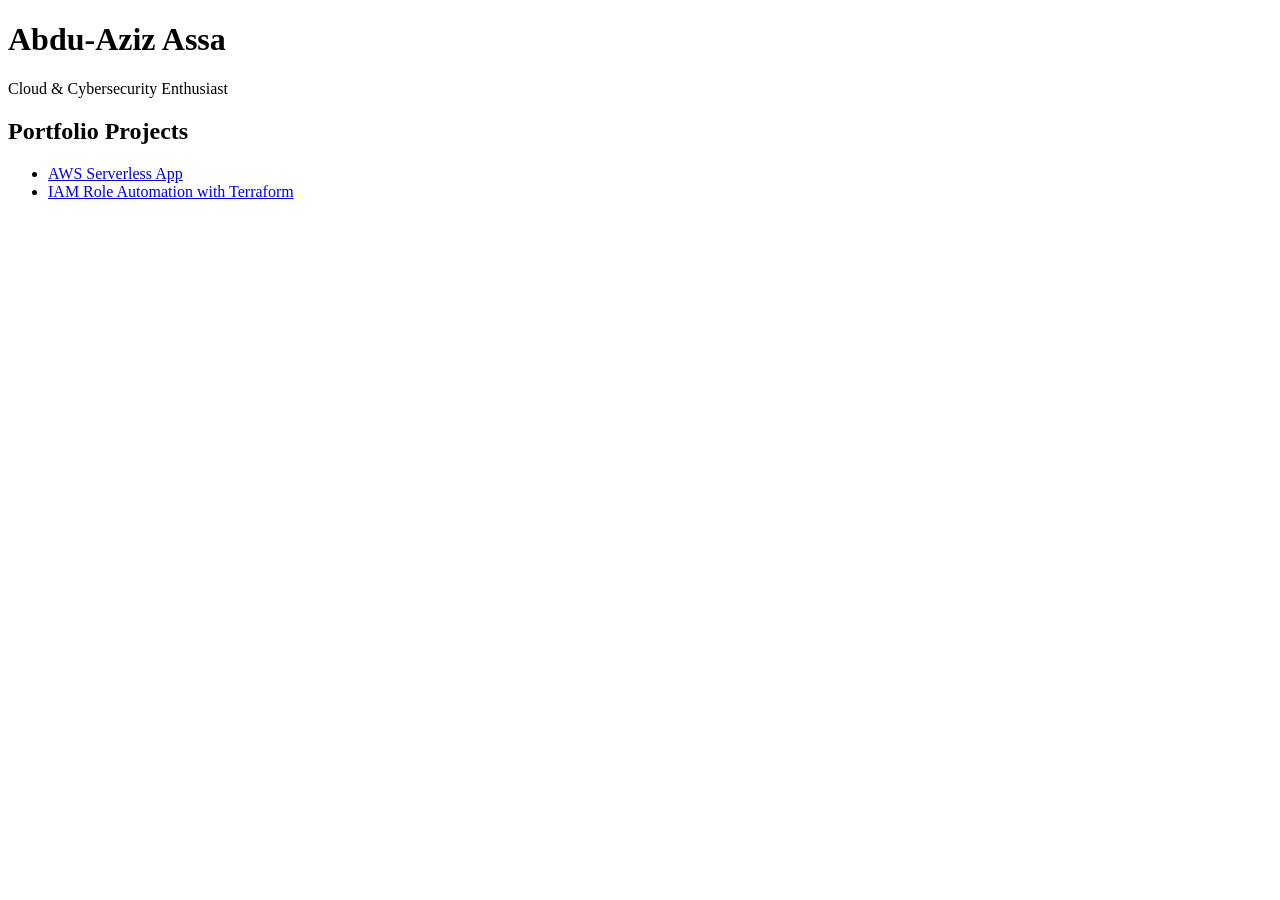
==== index.html @ d9104f20 "Create index.html" ====
<!DOCTYPE html>
<html>
  <head>
    <title>Abdu-Aziz Assa – Cloud Resume</title>
  </head>
  <body>
    <h1>Abdu-Aziz Assa</h1>
    <p>Cloud & Cybersecurity Enthusiast</p>
    <h2>Portfolio Projects</h2>
    <ul>
      <li><a href="https://github.com/yourusername/project1">AWS Serverless App</a></li>
      <li><a href="https://github.com/yourusername/project2">IAM Role Automation with Terraform</a></li>
    </ul>
  </body>
</html>
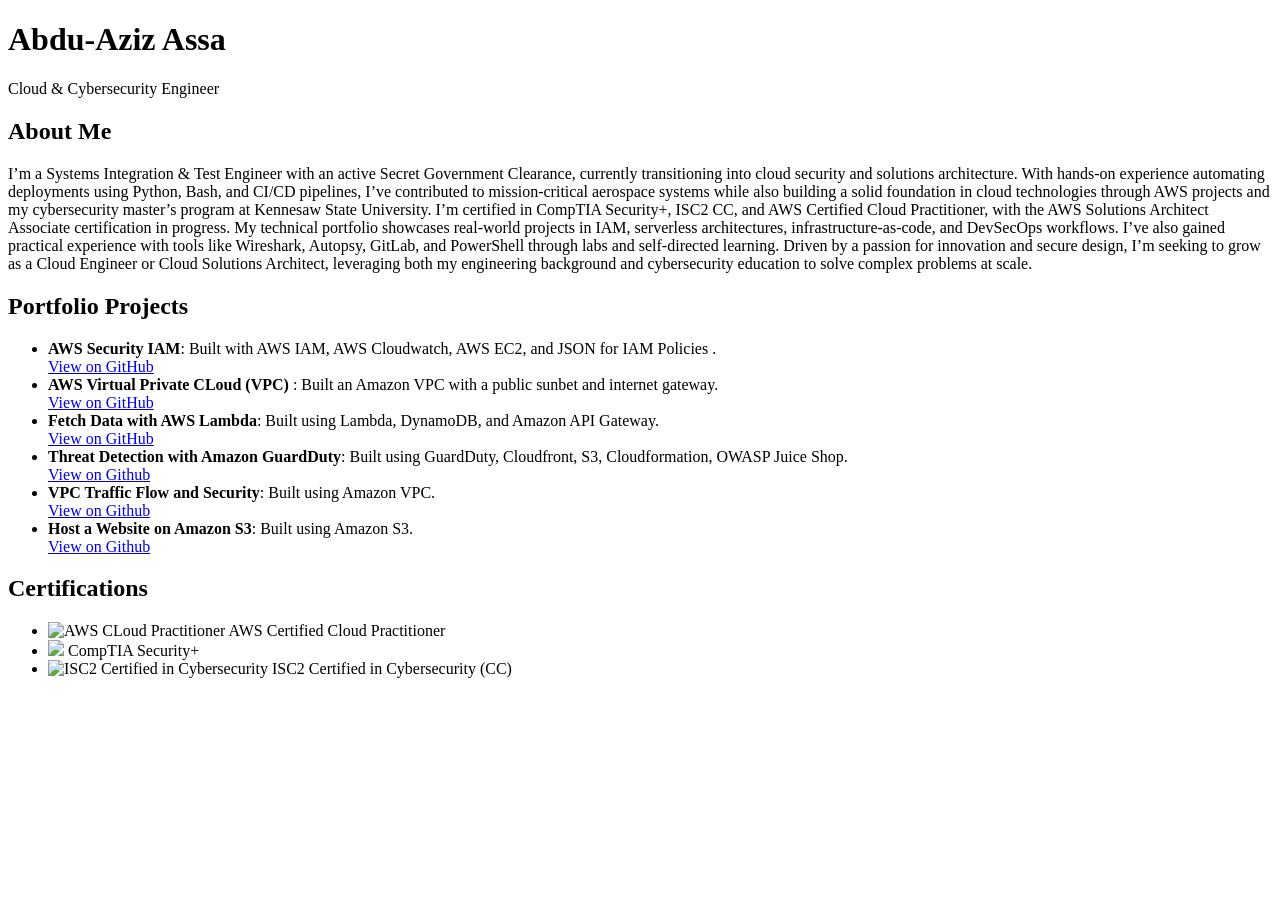
==== commit dda9ad8f: "Customize HTML5 Up" ====
--- a/index.html
+++ b/index.html
@@ -1,15 +1,68 @@
 <!DOCTYPE html>
-<html>
-  <head>
-    <title>Abdu-Aziz Assa – Cloud Resume</title>
-  </head>
-  <body>
+<html lang="en">
+<head>
+  <meta charset="UTF-8">
+  <meta name="viewport" content="width=device-width, initial-scale=1.0">
+  <title>Abdu-Aziz Assa - Cloud Resume</title>
+  <link rel="stylesheet" href="styles.css">
+</head>
+<body>
+  <header>
     <h1>Abdu-Aziz Assa</h1>
-    <p>Cloud & Cybersecurity Enthusiast</p>
+    <p>Cloud & Cybersecurity Engineer</p>
+  </header>
+  <section>
+    <h2>About Me</h2>
+    <p>I’m a Systems Integration & Test Engineer with an active Secret Government Clearance, currently transitioning into cloud security and solutions architecture. With hands-on experience automating deployments using Python, Bash, and CI/CD pipelines, I’ve contributed to mission-critical aerospace systems while also building a solid foundation in cloud technologies through AWS projects and my cybersecurity master’s program at Kennesaw State University.
+
+        I’m certified in CompTIA Security+, ISC2 CC, and AWS Certified Cloud Practitioner, with the AWS Solutions Architect Associate certification in progress. My technical portfolio showcases real-world projects in IAM, serverless architectures, infrastructure-as-code, and DevSecOps workflows. I’ve also gained practical experience with tools like Wireshark, Autopsy, GitLab, and PowerShell through labs and self-directed learning.
+    
+        Driven by a passion for innovation and secure design, I’m seeking to grow as a Cloud Engineer or Cloud Solutions Architect, leveraging both my engineering background and cybersecurity education to solve complex problems at scale.</p>
+  </section>
+  <section>
     <h2>Portfolio Projects</h2>
     <ul>
-      <li><a href="https://github.com/yourusername/project1">AWS Serverless App</a></li>
-      <li><a href="https://github.com/yourusername/project2">IAM Role Automation with Terraform</a></li>
+      <li>
+        <strong>AWS Security IAM</strong>: Built with AWS IAM, AWS Cloudwatch, AWS EC2, and JSON for IAM Policies . <br>
+        <a href="https://docs.google.com/viewer?url=https://learn.nextwork.org/soothed_silver_joyful_cuca/projects/aws-security-iam/document.pdf">View on GitHub</a>
+      </li>
+      <li>
+        <strong>AWS Virtual Private CLoud (VPC) </strong>: Built an Amazon VPC with a public sunbet and internet gateway. <br>
+        <a href="https://docs.google.com/viewer?url=https://learn.nextwork.org/soothed_silver_joyful_cuca/projects/aws-networks-vpc/document.pdf">View on GitHub</a>
+      </li>
+      <li>
+        <strong>Fetch Data with AWS Lambda</strong>: Built using Lambda, DynamoDB, and Amazon API Gateway. <br>
+        <a href="https://docs.google.com/viewer?url=https://learn.nextwork.org/soothed_silver_joyful_cuca/projects/aws-compute-lambda/document.pdf">View on GitHub</a>
+      </li>
+    <li> 
+        <strong>Threat Detection with Amazon GuardDuty</strong>: Built using GuardDuty, Cloudfront, S3, Cloudformation, OWASP Juice Shop. <br>
+        <a href="https://docs.google.com/viewer?url=https://learn.nextwork.org/soothed_silver_joyful_cuca/projects/aws-security-guardduty/document.pdf">View on Github</a>
+</li>
+<li> 
+    <strong>VPC Traffic Flow and Security</strong>: Built using Amazon VPC. <br>
+    <a href="https://docs.google.com/viewer?url=https://learn.nextwork.org/soothed_silver_joyful_cuca/projects/aws-networks-security/document.pdf">View on Github</a>
+</li>
+<li> 
+    <strong>Host a Website on Amazon S3</strong>: Built using Amazon S3. <br>
+    <a href="https://docs.google.com/viewer?url=https://learn.nextwork.org/soothed_silver_joyful_cuca/projects/aws-host-a-website-on-s3/document.pdf">View on Github</a>
     </ul>
-  </body>
-</html>
+  </section>
+  <section>
+    <h2>Certifications</h2>
+    <ul class="badges">
+        <li>
+            <img src="https://images.credly.com/size/110x110/images/00634f82-b07f-4bbd-a6bb-53de397fc3a6/image.png" alt="AWS CLoud Practitioner" width="100">
+            AWS Certified Cloud Practitioner
+        </li>
+      <li>
+        <img src="https://images.credly.com/size/340x340/images/80d8a06a-c384-42bf-ad36-db81bce5adce/blob" alt:"CompTIA Security+" width="100">
+        CompTIA Security+ 
+    </li>
+    <li>
+      <img src="https://images.credly.com/size/340x340/images/2030e43f-8003-4d4b-9630-847add403c87/image.png" alt="ISC2 Certified in Cybersecurity" width="100">
+      ISC2 Certified in Cybersecurity (CC)
+    </li>
+    </ul>
+  </section>
+</body>
+</html>
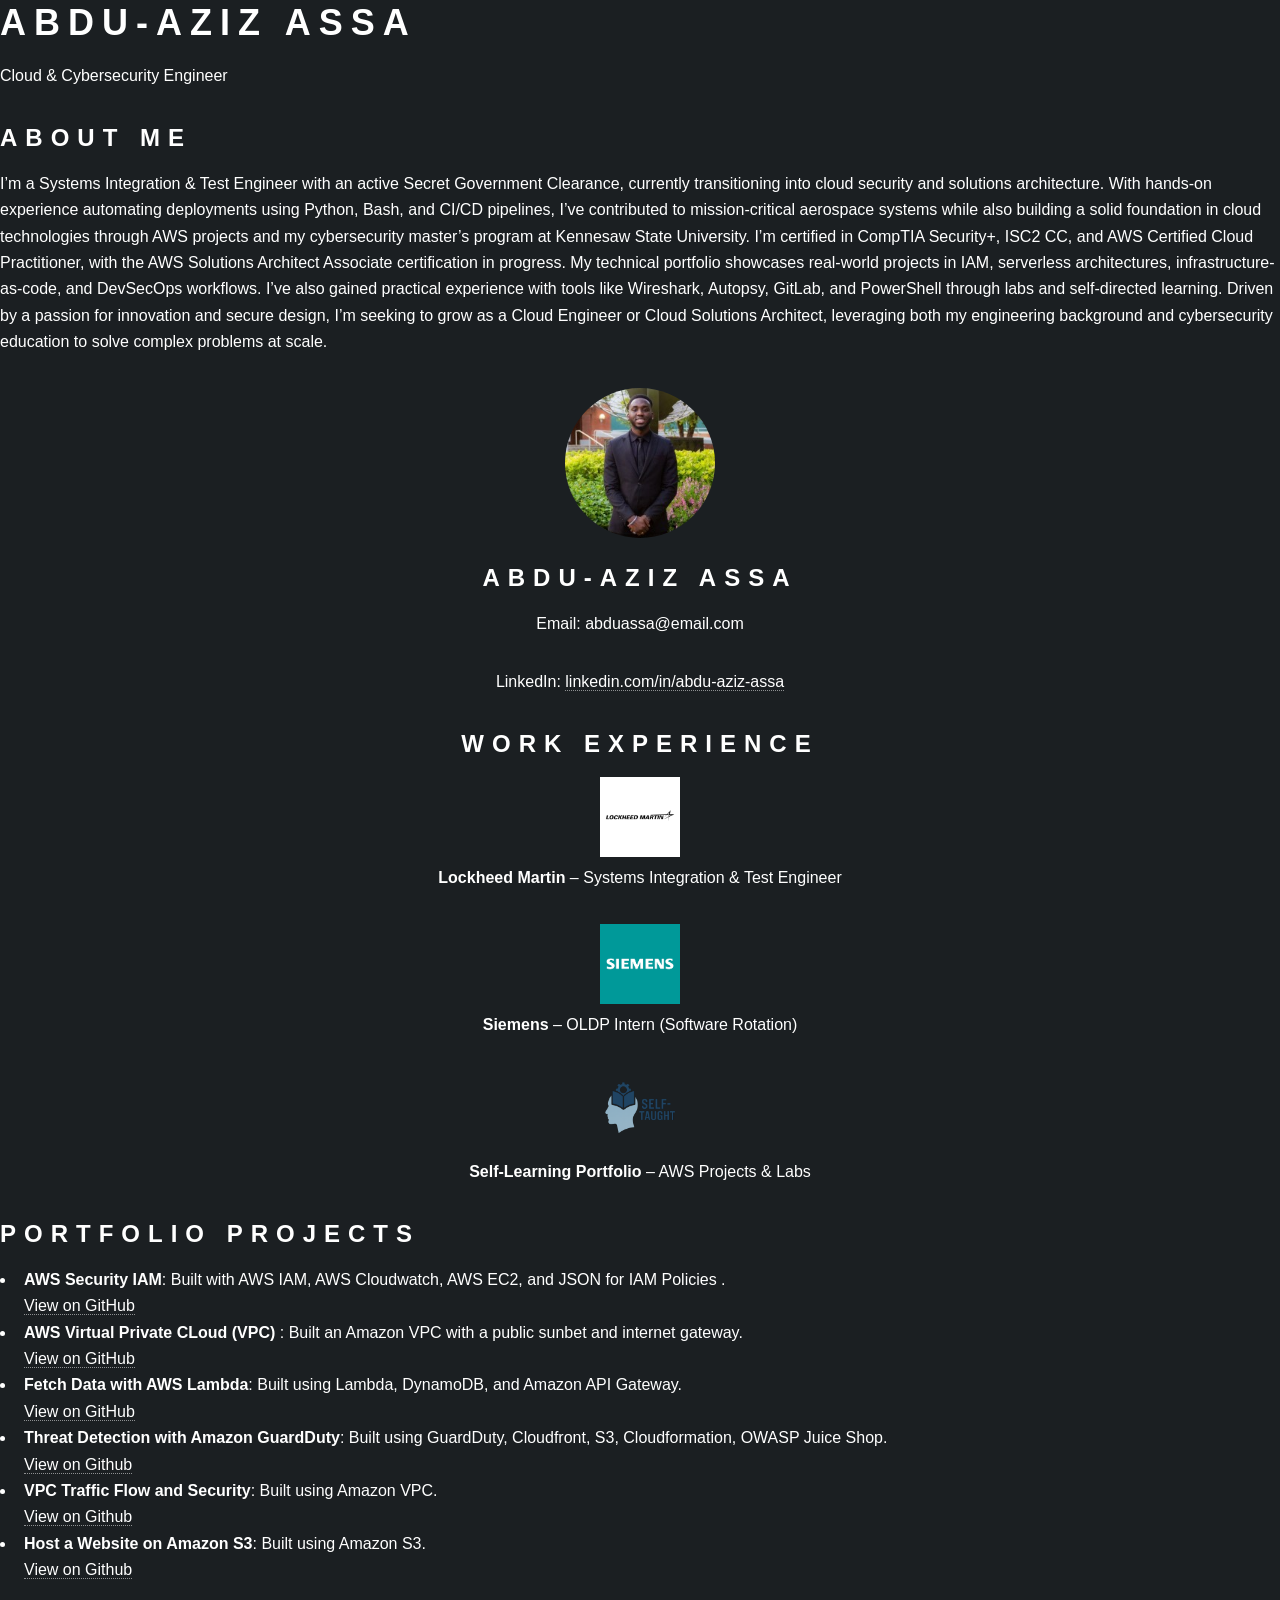
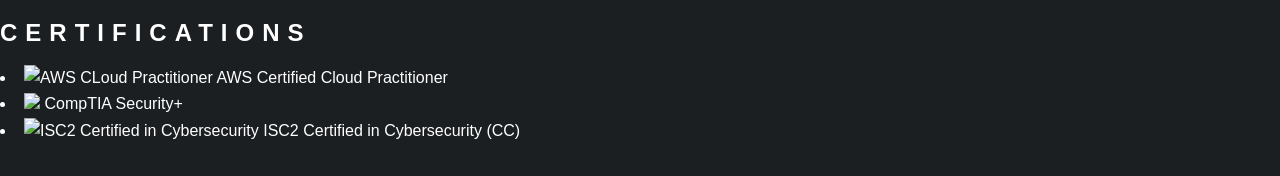
==== commit 8cc72e3a: "main" ====
--- a/index.html
+++ b/index.html
@@ -4,7 +4,7 @@
   <meta charset="UTF-8">
   <meta name="viewport" content="width=device-width, initial-scale=1.0">
   <title>Abdu-Aziz Assa - Cloud Resume</title>
-  <link rel="stylesheet" href="styles.css">
+  <link rel="stylesheet" href="assets/css/main.css">
 </head>
 <body>
   <header>
@@ -18,6 +18,32 @@
         I’m certified in CompTIA Security+, ISC2 CC, and AWS Certified Cloud Practitioner, with the AWS Solutions Architect Associate certification in progress. My technical portfolio showcases real-world projects in IAM, serverless architectures, infrastructure-as-code, and DevSecOps workflows. I’ve also gained practical experience with tools like Wireshark, Autopsy, GitLab, and PowerShell through labs and self-directed learning.
     
         Driven by a passion for innovation and secure design, I’m seeking to grow as a Cloud Engineer or Cloud Solutions Architect, leveraging both my engineering background and cybersecurity education to solve complex problems at scale.</p>
+  </section>
+  <!-- Profile Photo and Contact -->
+<section id="profile" style="text-align:center;">
+    <img src="assets/images/Linkedin Photo.jpg" alt="Your Name" style="width:150px; border-radius:50%; margin-bottom:15px;">
+    <h2>Abdu-Aziz Assa</h2>
+    <p>Email: abduassa@email.com</p>
+    <p>LinkedIn: <a href="https://www.linkedin.com/in/abdu-aziz-assa" target="_blank">linkedin.com/in/abdu-aziz-assa</a></p>
+  </section>
+  
+  <!-- Work Experience Section -->
+  <section id="experience" style="text-align:center;">
+    <h2>Work Experience</h2>
+    <div class="experience-list">
+      <div class="experience-item">
+        <img src="assets/images/lockheed logo.jpg" alt="Lockheed Martin Logo" class="company-logo" style="width:80px; height:80px; object-fit:contain;"">
+        <p><strong>Lockheed Martin</strong> – Systems Integration & Test Engineer</p>
+      </div>
+      <div class="experience-item">
+        <img src="assets/images/Siemens.png" alt="Siemens Logo" class="company-logo" style="width:80px; height:80px; object-fit:contain;"">
+        <p><strong>Siemens</strong> – OLDP Intern (Software Rotation)</p>
+      </div>
+      <div class="experience-item">
+        <img src="assets/images/self-taught.png" alt="Self-Taught Logo" class="company-logo" style="width:80px; height:80px; object-fit:contain;"">
+        <p><strong>Self-Learning Portfolio</strong> – AWS Projects & Labs</p>
+      </div>
+    </div>
   </section>
   <section>
     <h2>Portfolio Projects</h2>
@@ -49,7 +75,7 @@
   </section>
   <section>
     <h2>Certifications</h2>
-    <ul class="badges">
+    <ul class="badges-row">
         <li>
             <img src="https://images.credly.com/size/110x110/images/00634f82-b07f-4bbd-a6bb-53de397fc3a6/image.png" alt="AWS CLoud Practitioner" width="100">
             AWS Certified Cloud Practitioner
--- a/assets/css/main.css
+++ b/assets/css/main.css
@@ -0,0 +1,1672 @@
+@import url(fontawesome-all.min.css);
+@import url("https://fonts.googleapis.com/css?family=Source+Sans+Pro:300italic,600italic,300,600");
+
+/*
+	Dimension by HTML5 UP
+	html5up.net | @ajlkn
+	Free for personal and commercial use under the CCA 3.0 license (html5up.net/license)
+*/
+
+html, body, div, span, applet, object,
+iframe, h1, h2, h3, h4, h5, h6, p, blockquote,
+pre, a, abbr, acronym, address, big, cite,
+code, del, dfn, em, img, ins, kbd, q, s, samp,
+small, strike, strong, sub, sup, tt, var, b,
+u, i, center, dl, dt, dd, ol, ul, li, fieldset,
+form, label, legend, table, caption, tbody,
+tfoot, thead, tr, th, td, article, aside,
+canvas, details, embed, figure, figcaption,
+footer, header, hgroup, menu, nav, output, ruby,
+section, summary, time, mark, audio, video {
+	margin: 0;
+	padding: 0;
+	border: 0;
+	font-size: 100%;
+	font: inherit;
+	vertical-align: baseline;}
+
+article, aside, details, figcaption, figure,
+footer, header, hgroup, menu, nav, section {
+	display: block;}
+
+body {
+	line-height: 1;
+}
+
+ol, ul {
+	list-style: none;
+}
+
+blockquote, q {
+	quotes: none;
+}
+
+	blockquote:before, blockquote:after, q:before, q:after {
+		content: '';
+		content: none;
+	}
+
+table {
+	border-collapse: collapse;
+	border-spacing: 0;
+}
+
+body {
+	-webkit-text-size-adjust: none;
+}
+
+mark {
+	background-color: transparent;
+	color: inherit;
+}
+
+input::-moz-focus-inner {
+	border: 0;
+	padding: 0;
+}
+
+input, select, textarea {
+	-moz-appearance: none;
+	-webkit-appearance: none;
+	-ms-appearance: none;
+	appearance: none;
+}
+
+/* Basic */
+
+	@-ms-viewport {
+		width: device-width;
+	}
+
+	@media screen and (max-width: 480px) {
+
+		html, body {
+			min-width: 320px;
+		}
+
+	}
+
+	html {
+		box-sizing: border-box;
+	}
+
+	*, *:before, *:after {
+		box-sizing: inherit;
+	}
+
+	body {
+		background: #1b1f22;
+	}
+
+		body.is-preload *, body.is-preload *:before, body.is-preload *:after {
+			-moz-animation: none !important;
+			-webkit-animation: none !important;
+			-ms-animation: none !important;
+			animation: none !important;
+			-moz-transition: none !important;
+			-webkit-transition: none !important;
+			-ms-transition: none !important;
+			transition: none !important;
+		}
+
+/* Type */
+
+	html {
+		font-size: 16pt;
+	}
+
+		@media screen and (max-width: 1680px) {
+
+			html {
+				font-size: 12pt;
+			}
+
+		}
+
+		@media screen and (max-width: 736px) {
+
+			html {
+				font-size: 11pt;
+			}
+
+		}
+
+		@media screen and (max-width: 360px) {
+
+			html {
+				font-size: 10pt;
+			}
+
+		}
+
+	body, input, select, textarea {
+		color: #ffffff;
+		font-family: "Source Sans Pro", sans-serif;
+		font-weight: 300;
+		font-size: 1rem;
+		line-height: 1.65;
+	}
+
+	a {
+		-moz-transition: color 0.2s ease-in-out, background-color 0.2s ease-in-out, border-bottom-color 0.2s ease-in-out;
+		-webkit-transition: color 0.2s ease-in-out, background-color 0.2s ease-in-out, border-bottom-color 0.2s ease-in-out;
+		-ms-transition: color 0.2s ease-in-out, background-color 0.2s ease-in-out, border-bottom-color 0.2s ease-in-out;
+		transition: color 0.2s ease-in-out, background-color 0.2s ease-in-out, border-bottom-color 0.2s ease-in-out;
+		border-bottom: dotted 1px rgba(255, 255, 255, 0.5);
+		text-decoration: none;
+		color: inherit;
+	}
+
+		a:hover {
+			border-bottom-color: transparent;
+		}
+
+	strong, b {
+		color: #ffffff;
+		font-weight: 600;
+	}
+
+	em, i {
+		font-style: italic;
+	}
+
+	p {
+		margin: 0 0 2rem 0;
+	}
+
+	h1, h2, h3, h4, h5, h6 {
+		color: #ffffff;
+		font-weight: 600;
+		line-height: 1.5;
+		margin: 0 0 1rem 0;
+		text-transform: uppercase;
+		letter-spacing: 0.2rem;
+	}
+
+		h1 a, h2 a, h3 a, h4 a, h5 a, h6 a {
+			color: inherit;
+			text-decoration: none;
+		}
+
+		h1.major, h2.major, h3.major, h4.major, h5.major, h6.major {
+			border-bottom: solid 1px #ffffff;
+			width: -moz-max-content;
+			width: -webkit-max-content;
+			width: -ms-max-content;
+			width: max-content;
+			padding-bottom: 0.5rem;
+			margin: 0 0 2rem 0;
+		}
+
+	h1 {
+		font-size: 2.25rem;
+		line-height: 1.3;
+		letter-spacing: 0.5rem;
+	}
+
+	h2 {
+		font-size: 1.5rem;
+		line-height: 1.4;
+		letter-spacing: 0.5rem;
+	}
+
+	h3 {
+		font-size: 1rem;
+	}
+
+	h4 {
+		font-size: 0.8rem;
+	}
+
+	h5 {
+		font-size: 0.7rem;
+	}
+
+	h6 {
+		font-size: 0.6rem;
+	}
+
+	@media screen and (max-width: 736px) {
+
+		h1 {
+			font-size: 1.75rem;
+			line-height: 1.4;
+		}
+
+		h2 {
+			font-size: 1.25em;
+			line-height: 1.5;
+		}
+
+	}
+
+	sub {
+		font-size: 0.8rem;
+		position: relative;
+		top: 0.5rem;
+	}
+
+	sup {
+		font-size: 0.8rem;
+		position: relative;
+		top: -0.5rem;
+	}
+
+	blockquote {
+		border-left: solid 4px #ffffff;
+		font-style: italic;
+		margin: 0 0 2rem 0;
+		padding: 0.5rem 0 0.5rem 2rem;
+	}
+
+	code {
+		background: rgba(255, 255, 255, 0.075);
+		border-radius: 4px;
+		font-family: "Courier New", monospace;
+		font-size: 0.9rem;
+		margin: 0 0.25rem;
+		padding: 0.25rem 0.65rem;
+	}
+
+	pre {
+		-webkit-overflow-scrolling: touch;
+		font-family: "Courier New", monospace;
+		font-size: 0.9rem;
+		margin: 0 0 2rem 0;
+	}
+
+		pre code {
+			display: block;
+			line-height: 1.75;
+			padding: 1rem 1.5rem;
+			overflow-x: auto;
+		}
+
+	hr {
+		border: 0;
+		border-bottom: solid 1px #ffffff;
+		margin: 2.75rem 0;
+	}
+
+	.align-left {
+		text-align: left;
+	}
+
+	.align-center {
+		text-align: center;
+	}
+
+	.align-right {
+		text-align: right;
+	}
+
+/* Form */
+
+	form {
+		margin: 0 0 2rem 0;
+	}
+
+		form > :last-child {
+			margin-bottom: 0;
+		}
+
+		form > .fields {
+			display: -moz-flex;
+			display: -webkit-flex;
+			display: -ms-flex;
+			display: flex;
+			-moz-flex-wrap: wrap;
+			-webkit-flex-wrap: wrap;
+			-ms-flex-wrap: wrap;
+			flex-wrap: wrap;
+			width: calc(100% + 3rem);
+			margin: -1.5rem 0 2rem -1.5rem;
+		}
+
+			form > .fields > .field {
+				-moz-flex-grow: 0;
+				-webkit-flex-grow: 0;
+				-ms-flex-grow: 0;
+				flex-grow: 0;
+				-moz-flex-shrink: 0;
+				-webkit-flex-shrink: 0;
+				-ms-flex-shrink: 0;
+				flex-shrink: 0;
+				padding: 1.5rem 0 0 1.5rem;
+				width: calc(100% - 1.5rem);
+			}
+
+				form > .fields > .field.half {
+					width: calc(50% - 0.75rem);
+				}
+
+				form > .fields > .field.third {
+					width: calc(100%/3 - 0.5rem);
+				}
+
+				form > .fields > .field.quarter {
+					width: calc(25% - 0.375rem);
+				}
+
+		@media screen and (max-width: 480px) {
+
+			form > .fields {
+				width: calc(100% + 3rem);
+				margin: -1.5rem 0 2rem -1.5rem;
+			}
+
+				form > .fields > .field {
+					padding: 1.5rem 0 0 1.5rem;
+					width: calc(100% - 1.5rem);
+				}
+
+					form > .fields > .field.half {
+						width: calc(100% - 1.5rem);
+					}
+
+					form > .fields > .field.third {
+						width: calc(100% - 1.5rem);
+					}
+
+					form > .fields > .field.quarter {
+						width: calc(100% - 1.5rem);
+					}
+
+		}
+
+	label {
+		color: #ffffff;
+		display: block;
+		font-size: 0.8rem;
+		font-weight: 300;
+		letter-spacing: 0.2rem;
+		line-height: 1.5;
+		margin: 0 0 1rem 0;
+		text-transform: uppercase;
+	}
+
+	input[type="text"],
+	input[type="password"],
+	input[type="email"],
+	input[type="tel"],
+	select,
+	textarea {
+		-moz-appearance: none;
+		-webkit-appearance: none;
+		-ms-appearance: none;
+		appearance: none;
+		-moz-transition: border-color 0.2s ease-in-out, box-shadow 0.2s ease-in-out, background-color 0.2s ease-in-out;
+		-webkit-transition: border-color 0.2s ease-in-out, box-shadow 0.2s ease-in-out, background-color 0.2s ease-in-out;
+		-ms-transition: border-color 0.2s ease-in-out, box-shadow 0.2s ease-in-out, background-color 0.2s ease-in-out;
+		transition: border-color 0.2s ease-in-out, box-shadow 0.2s ease-in-out, background-color 0.2s ease-in-out;
+		background-color: transparent;
+		border-radius: 4px;
+		border: solid 1px #ffffff;
+		color: inherit;
+		display: block;
+		outline: 0;
+		padding: 0 1rem;
+		text-decoration: none;
+		width: 100%;
+	}
+
+		input[type="text"]:invalid,
+		input[type="password"]:invalid,
+		input[type="email"]:invalid,
+		input[type="tel"]:invalid,
+		select:invalid,
+		textarea:invalid {
+			box-shadow: none;
+		}
+
+		input[type="text"]:focus,
+		input[type="password"]:focus,
+		input[type="email"]:focus,
+		input[type="tel"]:focus,
+		select:focus,
+		textarea:focus {
+			background: rgba(255, 255, 255, 0.075);
+			border-color: #ffffff;
+			box-shadow: 0 0 0 1px #ffffff;
+		}
+
+	select {
+		background-image: url("data:image/svg+xml;charset=utf8,%3Csvg xmlns='http://www.w3.org/2000/svg' width='40' height='40' preserveAspectRatio='none' viewBox='0 0 40 40'%3E%3Cpath d='M9.4,12.3l10.4,10.4l10.4-10.4c0.2-0.2,0.5-0.4,0.9-0.4c0.3,0,0.6,0.1,0.9,0.4l3.3,3.3c0.2,0.2,0.4,0.5,0.4,0.9 c0,0.4-0.1,0.6-0.4,0.9L20.7,31.9c-0.2,0.2-0.5,0.4-0.9,0.4c-0.3,0-0.6-0.1-0.9-0.4L4.3,17.3c-0.2-0.2-0.4-0.5-0.4-0.9 c0-0.4,0.1-0.6,0.4-0.9l3.3-3.3c0.2-0.2,0.5-0.4,0.9-0.4S9.1,12.1,9.4,12.3z' fill='%23ffffff' /%3E%3C/svg%3E");
+		background-size: 1.25rem;
+		background-repeat: no-repeat;
+		background-position: calc(100% - 1rem) center;
+		height: 2.75rem;
+		padding-right: 2.75rem;
+		text-overflow: ellipsis;
+	}
+
+		select option {
+			color: #ffffff;
+			background: #1b1f22;
+		}
+
+		select:focus::-ms-value {
+			background-color: transparent;
+		}
+
+		select::-ms-expand {
+			display: none;
+		}
+
+	input[type="text"],
+	input[type="password"],
+	input[type="email"],
+	select {
+		height: 2.75rem;
+	}
+
+	textarea {
+		padding: 0.75rem 1rem;
+	}
+
+	input[type="checkbox"],
+	input[type="radio"] {
+		-moz-appearance: none;
+		-webkit-appearance: none;
+		-ms-appearance: none;
+		appearance: none;
+		display: block;
+		float: left;
+		margin-right: -2rem;
+		opacity: 0;
+		width: 1rem;
+		z-index: -1;
+	}
+
+		input[type="checkbox"] + label,
+		input[type="radio"] + label {
+			text-decoration: none;
+			-moz-user-select: none;
+			-webkit-user-select: none;
+			-ms-user-select: none;
+			user-select: none;
+			color: #ffffff;
+			cursor: pointer;
+			display: inline-block;
+			font-size: 0.8rem;
+			font-weight: 300;
+			margin: 0 0 0.5rem 0;
+			padding-left: 2.65rem;
+			padding-right: 0.75rem;
+			position: relative;
+		}
+
+			input[type="checkbox"] + label:before,
+			input[type="radio"] + label:before {
+				-moz-osx-font-smoothing: grayscale;
+				-webkit-font-smoothing: antialiased;
+				display: inline-block;
+				font-style: normal;
+				font-variant: normal;
+				text-rendering: auto;
+				line-height: 1;
+				text-transform: none !important;
+				font-family: 'Font Awesome 5 Free';
+				font-weight: 900;
+			}
+
+			input[type="checkbox"] + label:before,
+			input[type="radio"] + label:before {
+				-moz-transition: border-color 0.2s ease-in-out, box-shadow 0.2s ease-in-out, background-color 0.2s ease-in-out;
+				-webkit-transition: border-color 0.2s ease-in-out, box-shadow 0.2s ease-in-out, background-color 0.2s ease-in-out;
+				-ms-transition: border-color 0.2s ease-in-out, box-shadow 0.2s ease-in-out, background-color 0.2s ease-in-out;
+				transition: border-color 0.2s ease-in-out, box-shadow 0.2s ease-in-out, background-color 0.2s ease-in-out;
+				border-radius: 4px;
+				border: solid 1px #ffffff;
+				content: '';
+				display: inline-block;
+				height: 1.65rem;
+				left: 0;
+				line-height: 1.65rem;
+				position: absolute;
+				text-align: center;
+				top: -0.15rem;
+				width: 1.65rem;
+			}
+
+		input[type="checkbox"]:checked + label:before,
+		input[type="radio"]:checked + label:before {
+			background: #ffffff !important;
+			border-color: #ffffff !important;
+			color: #1b1f22;
+			content: '\f00c';
+		}
+
+		input[type="checkbox"]:focus + label:before,
+		input[type="radio"]:focus + label:before {
+			background: rgba(255, 255, 255, 0.075);
+			border-color: #ffffff;
+			box-shadow: 0 0 0 1px #ffffff;
+		}
+
+	input[type="checkbox"] + label:before {
+		border-radius: 4px;
+	}
+
+	input[type="radio"] + label:before {
+		border-radius: 100%;
+	}
+
+	::-webkit-input-placeholder {
+		color: rgba(255, 255, 255, 0.5) !important;
+		opacity: 1.0;
+	}
+
+	:-moz-placeholder {
+		color: rgba(255, 255, 255, 0.5) !important;
+		opacity: 1.0;
+	}
+
+	::-moz-placeholder {
+		color: rgba(255, 255, 255, 0.5) !important;
+		opacity: 1.0;
+	}
+
+	:-ms-input-placeholder {
+		color: rgba(255, 255, 255, 0.5) !important;
+		opacity: 1.0;
+	}
+
+	.formerize-placeholder {
+		color: rgba(255, 255, 255, 0.5) !important;
+		opacity: 1.0;
+	}
+
+/* Box */
+
+	.box {
+		border-radius: 4px;
+		border: solid 1px #ffffff;
+		margin-bottom: 2rem;
+		padding: 1.5em;
+	}
+
+		.box > :last-child,
+		.box > :last-child > :last-child,
+		.box > :last-child > :last-child > :last-child {
+			margin-bottom: 0;
+		}
+
+		.box.alt {
+			border: 0;
+			border-radius: 0;
+			padding: 0;
+		}
+
+/* Icon */
+
+	.icon {
+		text-decoration: none;
+		border-bottom: none;
+		position: relative;
+	}
+
+		.icon:before {
+			-moz-osx-font-smoothing: grayscale;
+			-webkit-font-smoothing: antialiased;
+			display: inline-block;
+			font-style: normal;
+			font-variant: normal;
+			text-rendering: auto;
+			line-height: 1;
+			text-transform: none !important;
+			font-family: 'Font Awesome 5 Free';
+			font-weight: 400;
+		}
+
+		.icon > .label {
+			display: none;
+		}
+
+		.icon:before {
+			line-height: inherit;
+		}
+
+		.icon.solid:before {
+			font-weight: 900;
+		}
+
+		.icon.brands:before {
+			font-family: 'Font Awesome 5 Brands';
+		}
+
+/* Image */
+
+	.image {
+		border-radius: 4px;
+		border: 0;
+		display: inline-block;
+		position: relative;
+	}
+
+		.image:before {
+			pointer-events: none;
+			background-image: url("../../images/overlay.png");
+			background-color: rgba(19, 21, 25, 0.5);
+			border-radius: 4px;
+			content: '';
+			display: block;
+			height: 100%;
+			left: 0;
+			opacity: 0.5;
+			position: absolute;
+			top: 0;
+			width: 100%;
+		}
+
+		.image img {
+			border-radius: 4px;
+			display: block;
+		}
+
+		.image.left, .image.right {
+			max-width: 40%;
+		}
+
+			.image.left img, .image.right img {
+				width: 100%;
+			}
+
+		.image.left {
+			float: left;
+			padding: 0 1.5em 1em 0;
+			top: 0.25em;
+		}
+
+		.image.right {
+			float: right;
+			padding: 0 0 1em 1.5em;
+			top: 0.25em;
+		}
+
+		.image.fit {
+			display: block;
+			margin: 0 0 2rem 0;
+			width: 100%;
+		}
+
+			.image.fit img {
+				width: 100%;
+			}
+
+		.image.main {
+			display: block;
+			margin: 2.5rem 0;
+			width: 100%;
+		}
+
+			.image.main img {
+				width: 100%;
+			}
+
+		@media screen and (max-width: 736px) {
+
+			.image.main {
+				margin: 2rem 0;
+			}
+
+		}
+
+		@media screen and (max-width: 480px) {
+
+			.image.main {
+				margin: 1.5rem 0;
+			}
+
+		}
+
+/* List */
+
+	ol {
+		list-style: decimal;
+		margin: 0 0 2rem 0;
+		padding-left: 1.25em;
+	}
+
+		ol li {
+			padding-left: 0.25em;
+		}
+
+	ul {
+		list-style: disc;
+		margin: 0 0 2rem 0;
+		padding-left: 1em;
+	}
+
+		ul li {
+			padding-left: 0.5em;
+		}
+
+		ul.alt {
+			list-style: none;
+			padding-left: 0;
+		}
+
+			ul.alt li {
+				border-top: solid 1px #ffffff;
+				padding: 0.5em 0;
+			}
+
+				ul.alt li:first-child {
+					border-top: 0;
+					padding-top: 0;
+				}
+
+	dl {
+		margin: 0 0 2rem 0;
+	}
+
+		dl dt {
+			display: block;
+			font-weight: 600;
+			margin: 0 0 1rem 0;
+		}
+
+		dl dd {
+			margin-left: 2rem;
+		}
+
+/* Actions */
+
+	ul.actions {
+		display: -moz-flex;
+		display: -webkit-flex;
+		display: -ms-flex;
+		display: flex;
+		cursor: default;
+		list-style: none;
+		margin-left: -1rem;
+		padding-left: 0;
+	}
+
+		ul.actions li {
+			padding: 0 0 0 1rem;
+			vertical-align: middle;
+		}
+
+		ul.actions.special {
+			-moz-justify-content: center;
+			-webkit-justify-content: center;
+			-ms-justify-content: center;
+			justify-content: center;
+			width: 100%;
+			margin-left: 0;
+		}
+
+			ul.actions.special li:first-child {
+				padding-left: 0;
+			}
+
+		ul.actions.stacked {
+			-moz-flex-direction: column;
+			-webkit-flex-direction: column;
+			-ms-flex-direction: column;
+			flex-direction: column;
+			margin-left: 0;
+		}
+
+			ul.actions.stacked li {
+				padding: 1.3rem 0 0 0;
+			}
+
+				ul.actions.stacked li:first-child {
+					padding-top: 0;
+				}
+
+		ul.actions.fit {
+			width: calc(100% + 1rem);
+		}
+
+			ul.actions.fit li {
+				-moz-flex-grow: 1;
+				-webkit-flex-grow: 1;
+				-ms-flex-grow: 1;
+				flex-grow: 1;
+				-moz-flex-shrink: 1;
+				-webkit-flex-shrink: 1;
+				-ms-flex-shrink: 1;
+				flex-shrink: 1;
+				width: 100%;
+			}
+
+				ul.actions.fit li > * {
+					width: 100%;
+				}
+
+			ul.actions.fit.stacked {
+				width: 100%;
+			}
+
+		@media screen and (max-width: 480px) {
+
+			ul.actions:not(.fixed) {
+				-moz-flex-direction: column;
+				-webkit-flex-direction: column;
+				-ms-flex-direction: column;
+				flex-direction: column;
+				margin-left: 0;
+				width: 100% !important;
+			}
+
+				ul.actions:not(.fixed) li {
+					-moz-flex-grow: 1;
+					-webkit-flex-grow: 1;
+					-ms-flex-grow: 1;
+					flex-grow: 1;
+					-moz-flex-shrink: 1;
+					-webkit-flex-shrink: 1;
+					-ms-flex-shrink: 1;
+					flex-shrink: 1;
+					padding: 1rem 0 0 0;
+					text-align: center;
+					width: 100%;
+				}
+
+					ul.actions:not(.fixed) li > * {
+						width: 100%;
+					}
+
+					ul.actions:not(.fixed) li:first-child {
+						padding-top: 0;
+					}
+
+					ul.actions:not(.fixed) li input[type="submit"],
+					ul.actions:not(.fixed) li input[type="reset"],
+					ul.actions:not(.fixed) li input[type="button"],
+					ul.actions:not(.fixed) li button,
+					ul.actions:not(.fixed) li .button {
+						width: 100%;
+					}
+
+						ul.actions:not(.fixed) li input[type="submit"].icon:before,
+						ul.actions:not(.fixed) li input[type="reset"].icon:before,
+						ul.actions:not(.fixed) li input[type="button"].icon:before,
+						ul.actions:not(.fixed) li button.icon:before,
+						ul.actions:not(.fixed) li .button.icon:before {
+							margin-left: -0.5em;
+						}
+
+		}
+
+/* Icons */
+
+	ul.icons {
+		cursor: default;
+		list-style: none;
+		padding-left: 0;
+	}
+
+		ul.icons li {
+			display: inline-block;
+			padding: 0 0.75em 0 0;
+		}
+
+			ul.icons li:last-child {
+				padding-right: 0;
+			}
+
+			ul.icons li a {
+				border-radius: 100%;
+				box-shadow: inset 0 0 0 1px #ffffff;
+				display: inline-block;
+				height: 2.25rem;
+				line-height: 2.25rem;
+				text-align: center;
+				width: 2.25rem;
+			}
+
+				ul.icons li a:hover {
+					background-color: rgba(255, 255, 255, 0.075);
+				}
+
+				ul.icons li a:active {
+					background-color: rgba(255, 255, 255, 0.175);
+				}
+
+/* Table */
+
+	.table-wrapper {
+		-webkit-overflow-scrolling: touch;
+		overflow-x: auto;
+	}
+
+	table {
+		margin: 0 0 2rem 0;
+		width: 100%;
+	}
+
+		table tbody tr {
+			border: solid 1px #ffffff;
+			border-left: 0;
+			border-right: 0;
+		}
+
+			table tbody tr:nth-child(2n + 1) {
+				background-color: rgba(255, 255, 255, 0.075);
+			}
+
+		table td {
+			padding: 0.75em 0.75em;
+		}
+
+		table th {
+			color: #ffffff;
+			font-size: 0.9em;
+			font-weight: 600;
+			padding: 0 0.75em 0.75em 0.75em;
+			text-align: left;
+		}
+
+		table thead {
+			border-bottom: solid 2px #ffffff;
+		}
+
+		table tfoot {
+			border-top: solid 2px #ffffff;
+		}
+
+		table.alt {
+			border-collapse: separate;
+		}
+
+			table.alt tbody tr td {
+				border: solid 1px #ffffff;
+				border-left-width: 0;
+				border-top-width: 0;
+			}
+
+				table.alt tbody tr td:first-child {
+					border-left-width: 1px;
+				}
+
+			table.alt tbody tr:first-child td {
+				border-top-width: 1px;
+			}
+
+			table.alt thead {
+				border-bottom: 0;
+			}
+
+			table.alt tfoot {
+				border-top: 0;
+			}
+
+/* Button */
+
+	input[type="submit"],
+	input[type="reset"],
+	input[type="button"],
+	button,
+	.button {
+		-moz-appearance: none;
+		-webkit-appearance: none;
+		-ms-appearance: none;
+		appearance: none;
+		-moz-transition: background-color 0.2s ease-in-out, color 0.2s ease-in-out;
+		-webkit-transition: background-color 0.2s ease-in-out, color 0.2s ease-in-out;
+		-ms-transition: background-color 0.2s ease-in-out, color 0.2s ease-in-out;
+		transition: background-color 0.2s ease-in-out, color 0.2s ease-in-out;
+		background-color: transparent;
+		border-radius: 4px;
+		border: 0;
+		box-shadow: inset 0 0 0 1px #ffffff;
+		color: #ffffff !important;
+		cursor: pointer;
+		display: inline-block;
+		font-size: 0.8rem;
+		font-weight: 300;
+		height: 2.75rem;
+		letter-spacing: 0.2rem;
+		line-height: 2.75rem;
+		outline: 0;
+		padding: 0 1.25rem 0 1.35rem;
+		text-align: center;
+		text-decoration: none;
+		text-transform: uppercase;
+		white-space: nowrap;
+	}
+
+		input[type="submit"]:hover,
+		input[type="reset"]:hover,
+		input[type="button"]:hover,
+		button:hover,
+		.button:hover {
+			background-color: rgba(255, 255, 255, 0.075);
+		}
+
+		input[type="submit"]:active,
+		input[type="reset"]:active,
+		input[type="button"]:active,
+		button:active,
+		.button:active {
+			background-color: rgba(255, 255, 255, 0.175);
+		}
+
+		input[type="submit"].icon:before,
+		input[type="reset"].icon:before,
+		input[type="button"].icon:before,
+		button.icon:before,
+		.button.icon:before {
+			margin-right: 0.5em;
+		}
+
+		input[type="submit"].fit,
+		input[type="reset"].fit,
+		input[type="button"].fit,
+		button.fit,
+		.button.fit {
+			width: 100%;
+		}
+
+		input[type="submit"].small,
+		input[type="reset"].small,
+		input[type="button"].small,
+		button.small,
+		.button.small {
+			font-size: 0.6rem;
+			height: 2.0625rem;
+			line-height: 2.0625rem;
+		}
+
+		input[type="submit"].primary,
+		input[type="reset"].primary,
+		input[type="button"].primary,
+		button.primary,
+		.button.primary {
+			background-color: #ffffff;
+			color: #1b1f22 !important;
+			font-weight: 600;
+		}
+
+		input[type="submit"].disabled, input[type="submit"]:disabled,
+		input[type="reset"].disabled,
+		input[type="reset"]:disabled,
+		input[type="button"].disabled,
+		input[type="button"]:disabled,
+		button.disabled,
+		button:disabled,
+		.button.disabled,
+		.button:disabled {
+			pointer-events: none;
+			cursor: default;
+			opacity: 0.25;
+		}
+
+	input[type="submit"],
+	input[type="reset"],
+	input[type="button"],
+	button {
+		line-height: calc(2.75rem - 2px);
+	}
+
+/* BG */
+
+	#bg {
+		-moz-transform: scale(1.0);
+		-webkit-transform: scale(1.0);
+		-ms-transform: scale(1.0);
+		transform: scale(1.0);
+		-webkit-backface-visibility: hidden;
+		position: fixed;
+		top: 0;
+		left: 0;
+		width: 100%;
+		height: 100vh;
+		z-index: 1;
+	}
+
+		#bg:before, #bg:after {
+			content: '';
+			display: block;
+			position: absolute;
+			top: 0;
+			left: 0;
+			width: 100%;
+			height: 100%;
+		}
+
+		#bg:before {
+			-moz-transition: background-color 2.5s ease-in-out;
+			-webkit-transition: background-color 2.5s ease-in-out;
+			-ms-transition: background-color 2.5s ease-in-out;
+			transition: background-color 2.5s ease-in-out;
+			-moz-transition-delay: 0.75s;
+			-webkit-transition-delay: 0.75s;
+			-ms-transition-delay: 0.75s;
+			transition-delay: 0.75s;
+			background-image: linear-gradient(to top, rgba(19, 21, 25, 0.5), rgba(19, 21, 25, 0.5)), url("../../images/overlay.png");
+			background-size: auto,
+ 256px 256px;
+			background-position: center,
+ center;
+			background-repeat: no-repeat,
+ repeat;
+			z-index: 2;
+		}
+
+		#bg:after {
+			-moz-transform: scale(1.125);
+			-webkit-transform: scale(1.125);
+			-ms-transform: scale(1.125);
+			transform: scale(1.125);
+			-moz-transition: -moz-transform 0.325s ease-in-out, -moz-filter 0.325s ease-in-out;
+			-webkit-transition: -webkit-transform 0.325s ease-in-out, -webkit-filter 0.325s ease-in-out;
+			-ms-transition: -ms-transform 0.325s ease-in-out, -ms-filter 0.325s ease-in-out;
+			transition: transform 0.325s ease-in-out, filter 0.325s ease-in-out;
+			background-image: url("../../images/bg.jpg");
+			background-position: center;
+			background-size: cover;
+			background-repeat: no-repeat;
+			z-index: 1;
+		}
+
+		body.is-article-visible #bg:after {
+			-moz-transform: scale(1.0825);
+			-webkit-transform: scale(1.0825);
+			-ms-transform: scale(1.0825);
+			transform: scale(1.0825);
+			-moz-filter: blur(0.2rem);
+			-webkit-filter: blur(0.2rem);
+			-ms-filter: blur(0.2rem);
+			filter: blur(0.2rem);
+		}
+
+		body.is-preload #bg:before {
+			background-color: #000000;
+		}
+
+/* Wrapper */
+
+	#wrapper {
+		display: -moz-flex;
+		display: -webkit-flex;
+		display: -ms-flex;
+		display: flex;
+		-moz-flex-direction: column;
+		-webkit-flex-direction: column;
+		-ms-flex-direction: column;
+		flex-direction: column;
+		-moz-align-items: center;
+		-webkit-align-items: center;
+		-ms-align-items: center;
+		align-items: center;
+		-moz-justify-content: space-between;
+		-webkit-justify-content: space-between;
+		-ms-justify-content: space-between;
+		justify-content: space-between;
+		position: relative;
+		min-height: 100vh;
+		width: 100%;
+		padding: 4rem 2rem;
+		z-index: 3;
+	}
+
+		#wrapper:before {
+			content: '';
+			display: block;
+		}
+
+		@media screen and (max-width: 1680px) {
+
+			#wrapper {
+				padding: 3rem 2rem;
+			}
+
+		}
+
+		@media screen and (max-width: 736px) {
+
+			#wrapper {
+				padding: 2rem 1rem;
+			}
+
+		}
+
+		@media screen and (max-width: 480px) {
+
+			#wrapper {
+				padding: 1rem;
+			}
+
+		}
+
+/* Header */
+
+	#header {
+		display: -moz-flex;
+		display: -webkit-flex;
+		display: -ms-flex;
+		display: flex;
+		-moz-flex-direction: column;
+		-webkit-flex-direction: column;
+		-ms-flex-direction: column;
+		flex-direction: column;
+		-moz-align-items: center;
+		-webkit-align-items: center;
+		-ms-align-items: center;
+		align-items: center;
+		-moz-transition: -moz-transform 0.325s ease-in-out, -moz-filter 0.325s ease-in-out, opacity 0.325s ease-in-out;
+		-webkit-transition: -webkit-transform 0.325s ease-in-out, -webkit-filter 0.325s ease-in-out, opacity 0.325s ease-in-out;
+		-ms-transition: -ms-transform 0.325s ease-in-out, -ms-filter 0.325s ease-in-out, opacity 0.325s ease-in-out;
+		transition: transform 0.325s ease-in-out, filter 0.325s ease-in-out, opacity 0.325s ease-in-out;
+		background-image: -moz-radial-gradient(rgba(0, 0, 0, 0.25) 25%, rgba(0, 0, 0, 0) 55%);
+		background-image: -webkit-radial-gradient(rgba(0, 0, 0, 0.25) 25%, rgba(0, 0, 0, 0) 55%);
+		background-image: -ms-radial-gradient(rgba(0, 0, 0, 0.25) 25%, rgba(0, 0, 0, 0) 55%);
+		background-image: radial-gradient(rgba(0, 0, 0, 0.25) 25%, rgba(0, 0, 0, 0) 55%);
+		max-width: 100%;
+		text-align: center;
+	}
+
+		#header > * {
+			-moz-transition: opacity 0.325s ease-in-out;
+			-webkit-transition: opacity 0.325s ease-in-out;
+			-ms-transition: opacity 0.325s ease-in-out;
+			transition: opacity 0.325s ease-in-out;
+			position: relative;
+			margin-top: 3.5rem;
+		}
+
+			#header > *:before {
+				content: '';
+				display: block;
+				position: absolute;
+				top: calc(-3.5rem - 1px);
+				left: calc(50% - 1px);
+				width: 1px;
+				height: calc(3.5rem + 1px);
+				background: #ffffff;
+			}
+
+		#header > :first-child {
+			margin-top: 0;
+		}
+
+			#header > :first-child:before {
+				display: none;
+			}
+
+		#header .logo {
+			width: 5.5rem;
+			height: 5.5rem;
+			line-height: 5.5rem;
+			border: solid 1px #ffffff;
+			border-radius: 100%;
+		}
+
+			#header .logo .icon:before {
+				font-size: 2rem;
+			}
+
+		#header .content {
+			border-style: solid;
+			border-color: #ffffff;
+			border-top-width: 1px;
+			border-bottom-width: 1px;
+			max-width: 100%;
+		}
+
+			#header .content .inner {
+				-moz-transition: max-height 0.75s ease, padding 0.75s ease, opacity 0.325s ease-in-out;
+				-webkit-transition: max-height 0.75s ease, padding 0.75s ease, opacity 0.325s ease-in-out;
+				-ms-transition: max-height 0.75s ease, padding 0.75s ease, opacity 0.325s ease-in-out;
+				transition: max-height 0.75s ease, padding 0.75s ease, opacity 0.325s ease-in-out;
+				-moz-transition-delay: 0.25s;
+				-webkit-transition-delay: 0.25s;
+				-ms-transition-delay: 0.25s;
+				transition-delay: 0.25s;
+				padding: 3rem 2rem;
+				max-height: 40rem;
+				overflow: hidden;
+			}
+
+				#header .content .inner > :last-child {
+					margin-bottom: 0;
+				}
+
+			#header .content p {
+				text-transform: uppercase;
+				letter-spacing: 0.2rem;
+				font-size: 0.8rem;
+				line-height: 2;
+			}
+
+		#header nav ul {
+			display: -moz-flex;
+			display: -webkit-flex;
+			display: -ms-flex;
+			display: flex;
+			margin-bottom: 0;
+			list-style: none;
+			padding-left: 0;
+			border: solid 1px #ffffff;
+			border-radius: 4px;
+		}
+
+			#header nav ul li {
+				padding-left: 0;
+				border-left: solid 1px #ffffff;
+			}
+
+				#header nav ul li:first-child {
+					border-left: 0;
+				}
+
+				#header nav ul li a {
+					display: block;
+					min-width: 7.5rem;
+					height: 2.75rem;
+					line-height: 2.75rem;
+					padding: 0 1.25rem 0 1.45rem;
+					text-transform: uppercase;
+					letter-spacing: 0.2rem;
+					font-size: 0.8rem;
+					border-bottom: 0;
+				}
+
+					#header nav ul li a:hover {
+						background-color: rgba(255, 255, 255, 0.075);
+					}
+
+					#header nav ul li a:active {
+						background-color: rgba(255, 255, 255, 0.175);
+					}
+
+		#header nav.use-middle:after {
+			content: '';
+			display: block;
+			position: absolute;
+			top: 0;
+			left: calc(50% - 1px);
+			width: 1px;
+			height: 100%;
+			background: #ffffff;
+		}
+
+		#header nav.use-middle ul li.is-middle {
+			border-left: 0;
+		}
+
+		body.is-article-visible #header {
+			-moz-transform: scale(0.95);
+			-webkit-transform: scale(0.95);
+			-ms-transform: scale(0.95);
+			transform: scale(0.95);
+			-moz-filter: blur(0.1rem);
+			-webkit-filter: blur(0.1rem);
+			-ms-filter: blur(0.1rem);
+			filter: blur(0.1rem);
+			opacity: 0;
+		}
+
+		body.is-preload #header {
+			-moz-filter: blur(0.125rem);
+			-webkit-filter: blur(0.125rem);
+			-ms-filter: blur(0.125rem);
+			filter: blur(0.125rem);
+		}
+
+			body.is-preload #header > * {
+				opacity: 0;
+			}
+
+			body.is-preload #header .content .inner {
+				max-height: 0;
+				padding-top: 0;
+				padding-bottom: 0;
+				opacity: 0;
+			}
+
+		@media screen and (max-width: 980px) {
+
+			#header .content p br {
+				display: none;
+			}
+
+		}
+
+		@media screen and (max-width: 736px) {
+
+			#header > * {
+				margin-top: 2rem;
+			}
+
+				#header > *:before {
+					top: calc(-2rem - 1px);
+					height: calc(2rem + 1px);
+				}
+
+			#header .logo {
+				width: 4.75rem;
+				height: 4.75rem;
+				line-height: 4.75rem;
+			}
+
+				#header .logo .icon:before {
+					font-size: 1.75rem;
+				}
+
+			#header .content .inner {
+				padding: 2.5rem 1rem;
+			}
+
+			#header .content p {
+				line-height: 1.875;
+			}
+
+		}
+
+		@media screen and (max-width: 480px) {
+
+			#header {
+				padding: 1.5rem 0;
+			}
+
+				#header .content .inner {
+					padding: 2.5rem 0;
+				}
+
+				#header nav ul {
+					-moz-flex-direction: column;
+					-webkit-flex-direction: column;
+					-ms-flex-direction: column;
+					flex-direction: column;
+					min-width: 10rem;
+					max-width: 100%;
+				}
+
+					#header nav ul li {
+						border-left: 0;
+						border-top: solid 1px #ffffff;
+					}
+
+						#header nav ul li:first-child {
+							border-top: 0;
+						}
+
+						#header nav ul li a {
+							height: 3rem;
+							line-height: 3rem;
+							min-width: 0;
+							width: 100%;
+						}
+
+				#header nav.use-middle:after {
+					display: none;
+				}
+
+		}
+
+/* Main */
+
+	#main {
+		-moz-flex-grow: 1;
+		-webkit-flex-grow: 1;
+		-ms-flex-grow: 1;
+		flex-grow: 1;
+		-moz-flex-shrink: 1;
+		-webkit-flex-shrink: 1;
+		-ms-flex-shrink: 1;
+		flex-shrink: 1;
+		display: -moz-flex;
+		display: -webkit-flex;
+		display: -ms-flex;
+		display: flex;
+		-moz-align-items: center;
+		-webkit-align-items: center;
+		-ms-align-items: center;
+		align-items: center;
+		-moz-justify-content: center;
+		-webkit-justify-content: center;
+		-ms-justify-content: center;
+		justify-content: center;
+		-moz-flex-direction: column;
+		-webkit-flex-direction: column;
+		-ms-flex-direction: column;
+		flex-direction: column;
+		position: relative;
+		max-width: 100%;
+		z-index: 3;
+	}
+
+		#main article {
+			-moz-transform: translateY(0.25rem);
+			-webkit-transform: translateY(0.25rem);
+			-ms-transform: translateY(0.25rem);
+			transform: translateY(0.25rem);
+			-moz-transition: opacity 0.325s ease-in-out, -moz-transform 0.325s ease-in-out;
+			-webkit-transition: opacity 0.325s ease-in-out, -webkit-transform 0.325s ease-in-out;
+			-ms-transition: opacity 0.325s ease-in-out, -ms-transform 0.325s ease-in-out;
+			transition: opacity 0.325s ease-in-out, transform 0.325s ease-in-out;
+			padding: 4.5rem 2.5rem 1.5rem 2.5rem ;
+			position: relative;
+			width: 40rem;
+			max-width: 100%;
+			background-color: rgba(27, 31, 34, 0.85);
+			border-radius: 4px;
+			opacity: 0;
+		}
+
+			#main article.active {
+				-moz-transform: translateY(0);
+				-webkit-transform: translateY(0);
+				-ms-transform: translateY(0);
+				transform: translateY(0);
+				opacity: 1;
+			}
+
+			#main article .close {
+				display: block;
+				position: absolute;
+				top: 0;
+				right: 0;
+				width: 4rem;
+				height: 4rem;
+				cursor: pointer;
+				text-indent: 4rem;
+				overflow: hidden;
+				white-space: nowrap;
+			}
+
+				#main article .close:before {
+					-moz-transition: background-color 0.2s ease-in-out;
+					-webkit-transition: background-color 0.2s ease-in-out;
+					-ms-transition: background-color 0.2s ease-in-out;
+					transition: background-color 0.2s ease-in-out;
+					content: '';
+					display: block;
+					position: absolute;
+					top: 0.75rem;
+					left: 0.75rem;
+					width: 2.5rem;
+					height: 2.5rem;
+					border-radius: 100%;
+					background-position: center;
+					background-image: url("data:image/svg+xml;charset=utf8,%3Csvg xmlns='http://www.w3.org/2000/svg' xmlns:xlink='http://www.w3.org/1999/xlink' width='20px' height='20px' viewBox='0 0 20 20' zoomAndPan='disable'%3E%3Cstyle%3Eline %7B stroke: %23ffffff%3B stroke-width: 1%3B %7D%3C/style%3E%3Cline x1='2' y1='2' x2='18' y2='18' /%3E%3Cline x1='18' y1='2' x2='2' y2='18' /%3E%3C/svg%3E");
+					background-size: 20px 20px;
+					background-repeat: no-repeat;
+				}
+
+				#main article .close:hover:before {
+					background-color: rgba(255, 255, 255, 0.075);
+				}
+
+				#main article .close:active:before {
+					background-color: rgba(255, 255, 255, 0.175);
+				}
+
+		@media screen and (max-width: 736px) {
+
+			#main article {
+				padding: 3.5rem 2rem 0.5rem 2rem ;
+			}
+
+				#main article .close:before {
+					top: 0.875rem;
+					left: 0.875rem;
+					width: 2.25rem;
+					height: 2.25rem;
+					background-size: 14px 14px;
+				}
+
+		}
+
+		@media screen and (max-width: 480px) {
+
+			#main article {
+				padding: 3rem 1.5rem 0.5rem 1.5rem ;
+			}
+
+		}
+
+/* Footer */
+
+	#footer {
+		-moz-transition: -moz-transform 0.325s ease-in-out, -moz-filter 0.325s ease-in-out, opacity 0.325s ease-in-out;
+		-webkit-transition: -webkit-transform 0.325s ease-in-out, -webkit-filter 0.325s ease-in-out, opacity 0.325s ease-in-out;
+		-ms-transition: -ms-transform 0.325s ease-in-out, -ms-filter 0.325s ease-in-out, opacity 0.325s ease-in-out;
+		transition: transform 0.325s ease-in-out, filter 0.325s ease-in-out, opacity 0.325s ease-in-out;
+		width: 100%;
+		max-width: 100%;
+		margin-top: 2rem;
+		text-align: center;
+	}
+
+		#footer .copyright {
+			letter-spacing: 0.2rem;
+			font-size: 0.6rem;
+			opacity: 0.75;
+			margin-bottom: 0;
+			text-transform: uppercase;
+		}
+
+		body.is-article-visible #footer {
+			-moz-transform: scale(0.95);
+			-webkit-transform: scale(0.95);
+			-ms-transform: scale(0.95);
+			transform: scale(0.95);
+			-moz-filter: blur(0.1rem);
+			-webkit-filter: blur(0.1rem);
+			-ms-filter: blur(0.1rem);
+			filter: blur(0.1rem);
+			opacity: 0;
+		}
+
+		body.is-preload #footer {
+			opacity: 0;
+		}
+		.badge-row {
+			display: flex;
+			gap: 20px;
+			flex-wrap: wrap;
+			margin-top: 20px;
+		  }
+		  .badge-row img {
+			width: 100px;
+			height: auto;
+			border-radius: 8px;
+		  }
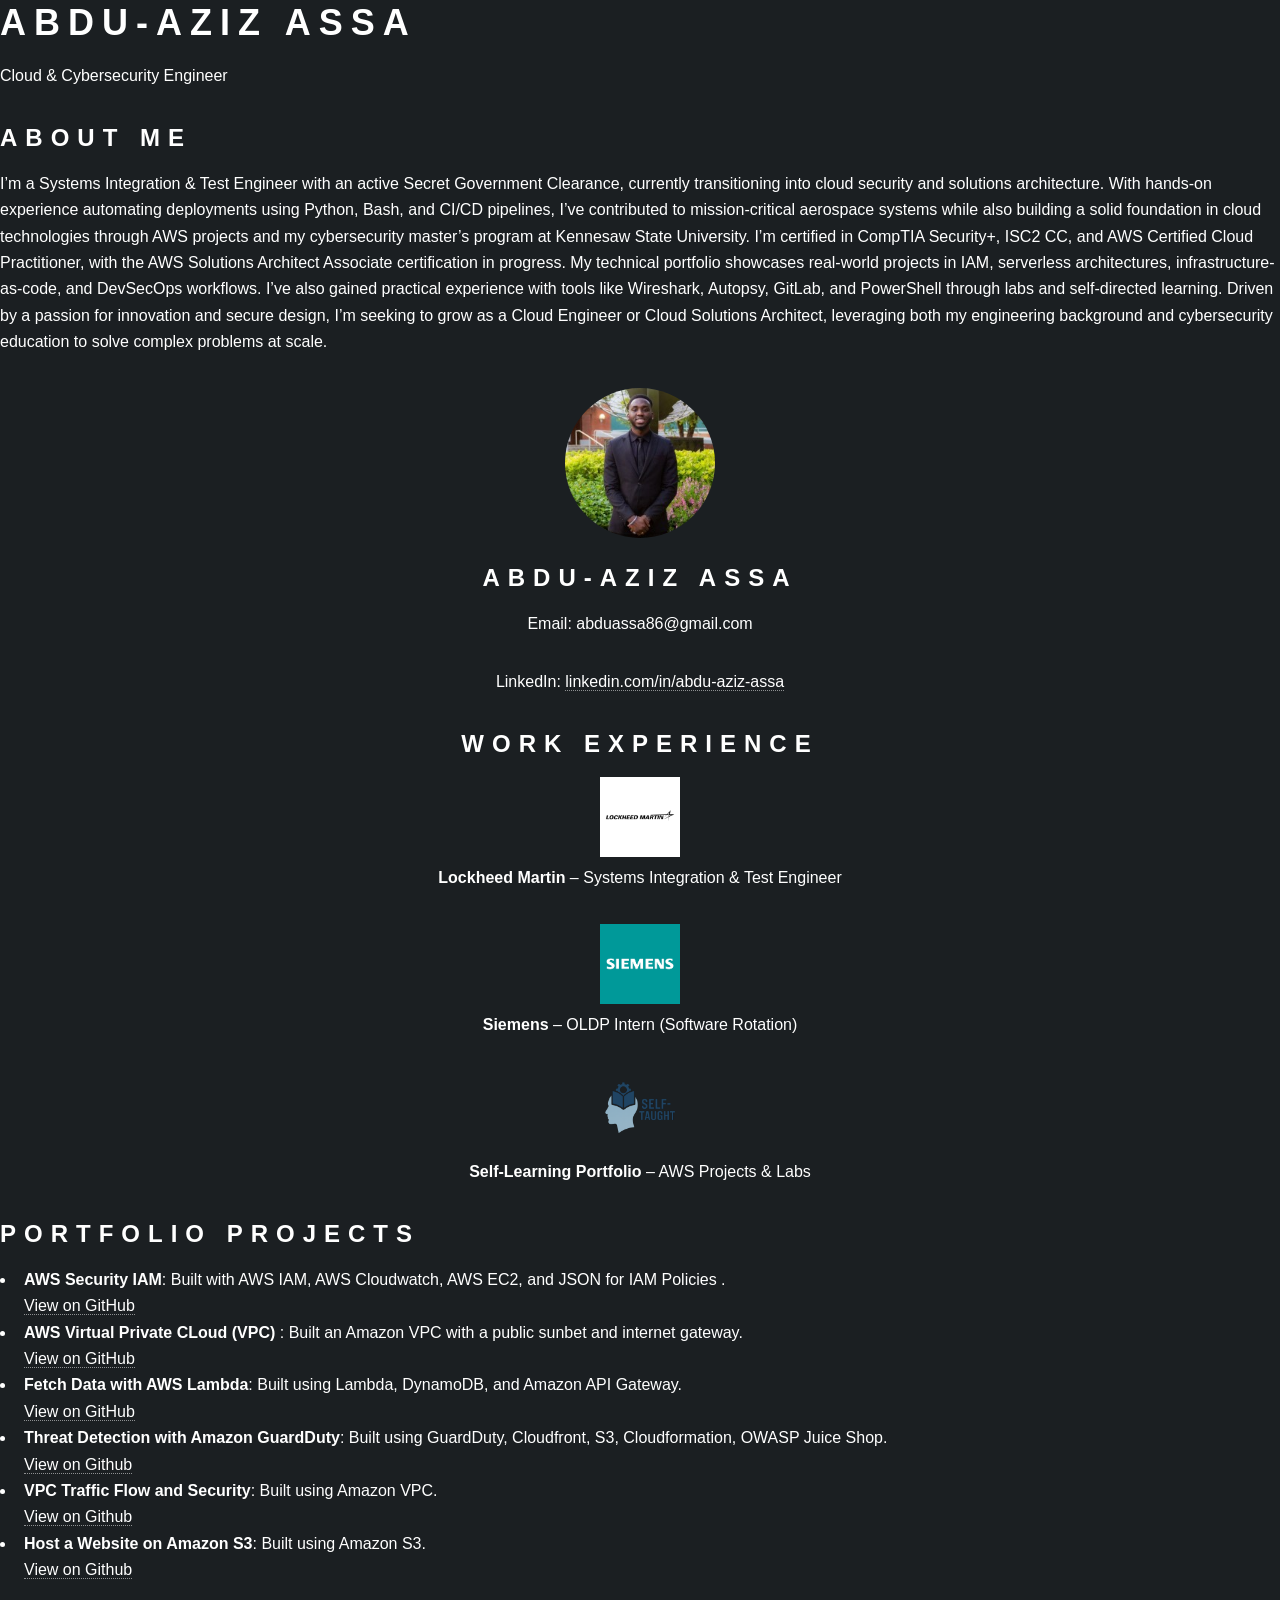
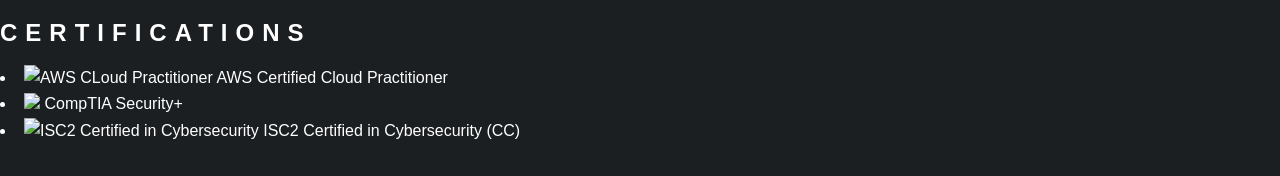
==== commit 602c5c57: "Update index.html" ====
--- a/index.html
+++ b/index.html
@@ -23,7 +23,7 @@
 <section id="profile" style="text-align:center;">
     <img src="assets/images/Linkedin Photo.jpg" alt="Your Name" style="width:150px; border-radius:50%; margin-bottom:15px;">
     <h2>Abdu-Aziz Assa</h2>
-    <p>Email: abduassa@email.com</p>
+    <p>Email: abduassa86@gmail.com</p>
     <p>LinkedIn: <a href="https://www.linkedin.com/in/abdu-aziz-assa" target="_blank">linkedin.com/in/abdu-aziz-assa</a></p>
   </section>
   
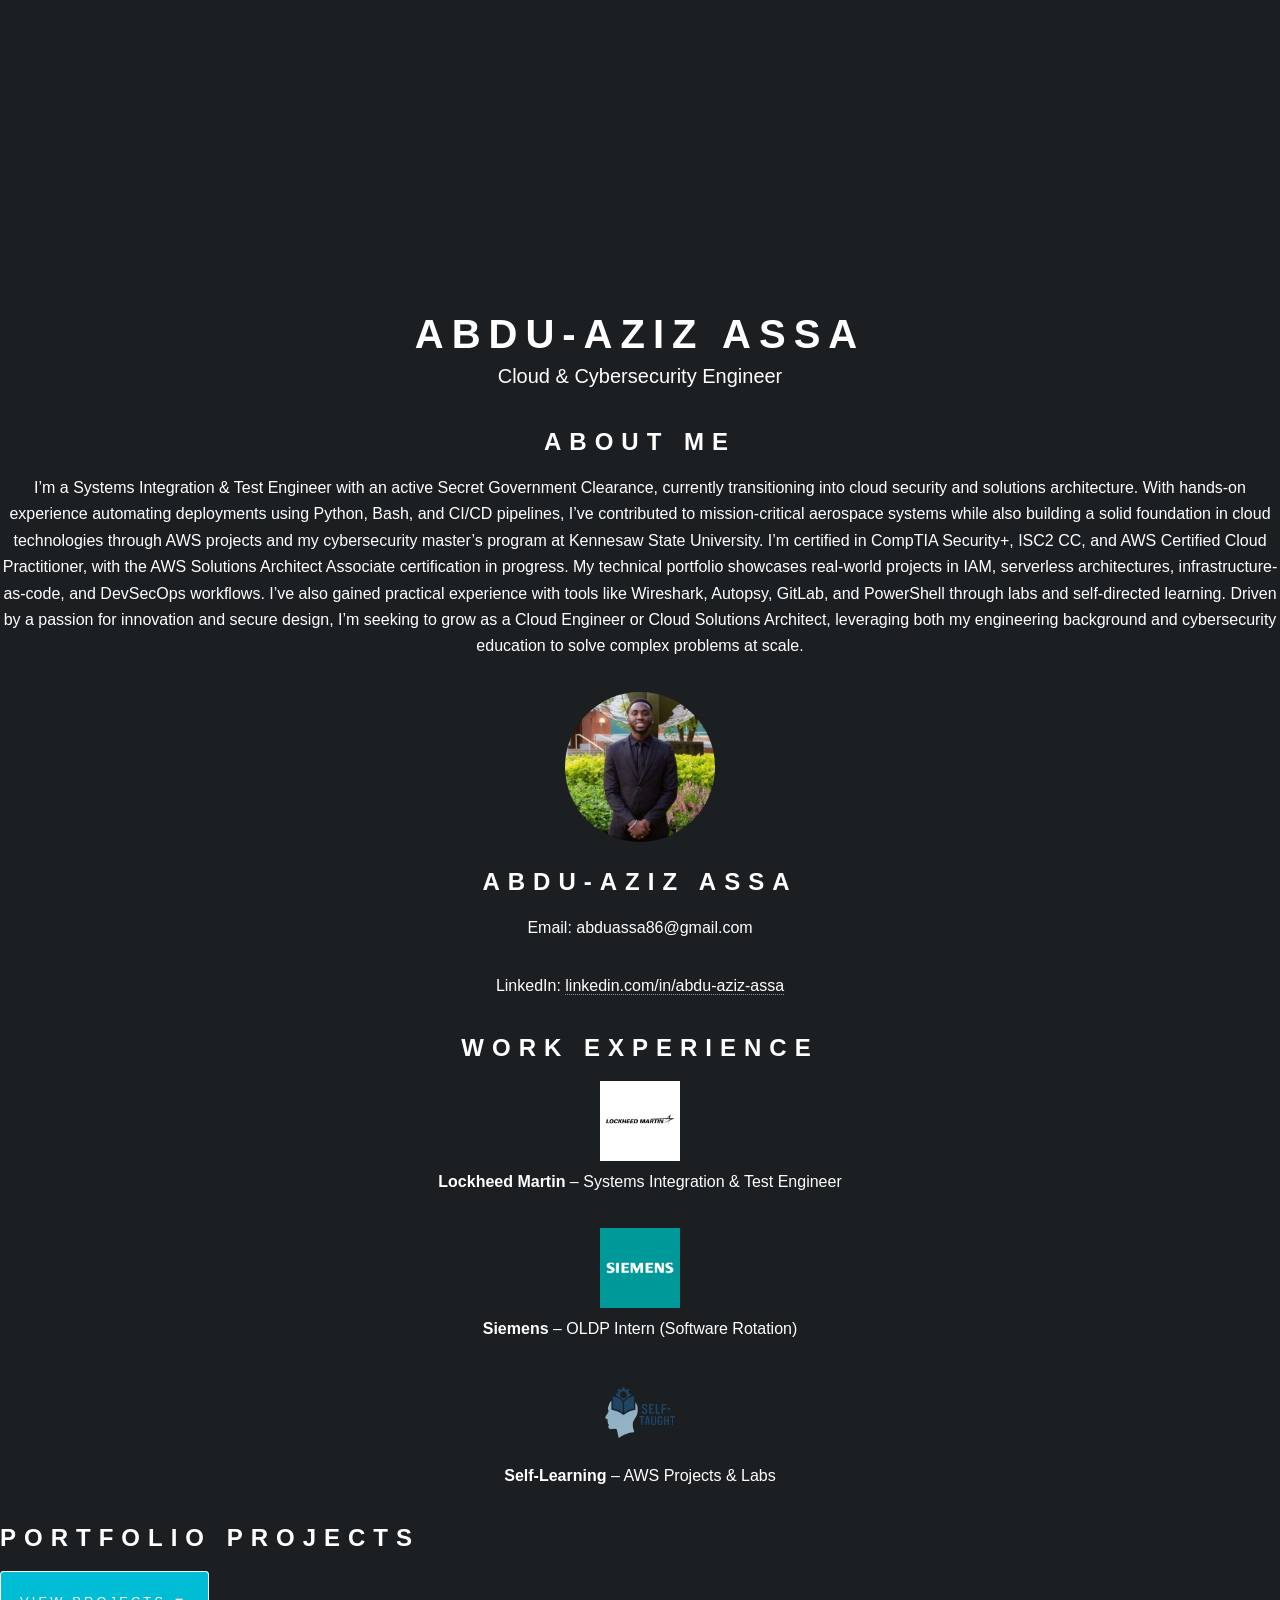
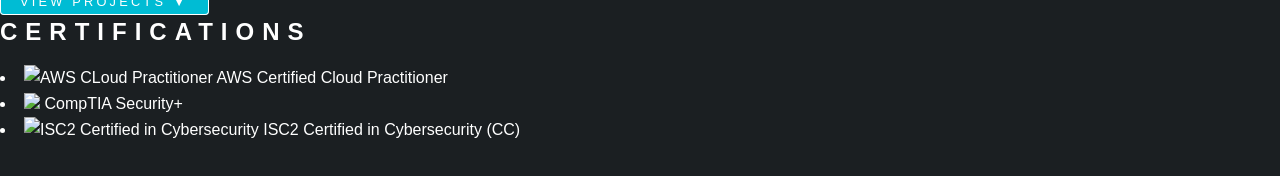
==== commit 43e9e3ae: "Main" ====
--- a/index.html
+++ b/index.html
@@ -5,13 +5,54 @@
   <meta name="viewport" content="width=device-width, initial-scale=1.0">
   <title>Abdu-Aziz Assa - Cloud Resume</title>
   <link rel="stylesheet" href="assets/css/main.css">
+  <style>
+    section {
+      animation: fadeIn 1s ease-in;
+    }
+    @keyframes fadeIn {
+      from { opacity: 0; transform: translateY(10px); }
+      to { opacity: 1; transform: translateY(0); }
+    }
+    .portfolio-section {
+      display: none;
+      margin-top: 20px;
+      animation: scaleIn 0.5s ease-in-out;
+    }
+    @keyframes scaleIn {
+      from { transform: scale(0.9); opacity: 0; }
+      to { transform: scale(1); opacity: 1; }
+    }
+    button {
+      padding: 10px 20px;
+      background-color: #00bcd4;
+      color: #fff;
+      border: none;
+      border-radius: 4px;
+      cursor: pointer;
+    }
+    .project-card {
+      background: #1e1e2f;
+      border-radius: 10px;
+      padding: 15px;
+      margin: 10px auto;
+      max-width: 700px;
+      text-align: left;
+    }
+    .project-card a {
+      color: #00bcd4;
+      text-decoration: none;
+    }
+  </style>
 </head>
 <body>
   <header>
-    <h1>Abdu-Aziz Assa</h1>
-    <p>Cloud & Cybersecurity Engineer</p>
+    <video autoplay muted loop style="width:100%; max-height:300px; object-fit:cover;">
+      <source src="assets/videos/cyber-animation.mp4" type="video/mp4">
+    </video>
+    <h1 style="font-size: 2.5rem; margin: 0; text-align: center;">Abdu-Aziz Assa</h1>
+    <p style="font-size: 1.25rem; text-align: center;">Cloud & Cybersecurity Engineer</p>
   </header>
-  <section>
+  <section id="about" class="slide-in" style="text-align: center;">
     <h2>About Me</h2>
     <p>I’m a Systems Integration & Test Engineer with an active Secret Government Clearance, currently transitioning into cloud security and solutions architecture. With hands-on experience automating deployments using Python, Bash, and CI/CD pipelines, I’ve contributed to mission-critical aerospace systems while also building a solid foundation in cloud technologies through AWS projects and my cybersecurity master’s program at Kennesaw State University.
 
@@ -41,36 +82,45 @@
       </div>
       <div class="experience-item">
         <img src="assets/images/self-taught.png" alt="Self-Taught Logo" class="company-logo" style="width:80px; height:80px; object-fit:contain;"">
-        <p><strong>Self-Learning Portfolio</strong> – AWS Projects & Labs</p>
+        <p><strong>Self-Learning</strong> – AWS Projects & Labs</p>
       </div>
     </div>
   </section>
-  <section>
+  <section id="portfolio" class="slide-in">
     <h2>Portfolio Projects</h2>
-    <ul>
-      <li>
+    <button onclick="togglePortfolio()" id="portfolio-toggle">View Projects ▼</button>
+    <div class="portfolio-section" id="portfolio-container">
+      <div class="project-card">
         <strong>AWS Security IAM</strong>: Built with AWS IAM, AWS Cloudwatch, AWS EC2, and JSON for IAM Policies . <br>
-        <a href="https://docs.google.com/viewer?url=https://learn.nextwork.org/soothed_silver_joyful_cuca/projects/aws-security-iam/document.pdf">View on GitHub</a>
+        <a href="https://docs.google.com/viewer?url=https://learn.nextwork.org/soothed_silver_joyful_cuca/projects/aws-security-iam/document.pdf">View</a>
       </li>
       <li>
         <strong>AWS Virtual Private CLoud (VPC) </strong>: Built an Amazon VPC with a public sunbet and internet gateway. <br>
-        <a href="https://docs.google.com/viewer?url=https://learn.nextwork.org/soothed_silver_joyful_cuca/projects/aws-networks-vpc/document.pdf">View on GitHub</a>
+        <a href="https://docs.google.com/viewer?url=https://learn.nextwork.org/soothed_silver_joyful_cuca/projects/aws-networks-vpc/document.pdf">View</a>
       </li>
       <li>
         <strong>Fetch Data with AWS Lambda</strong>: Built using Lambda, DynamoDB, and Amazon API Gateway. <br>
-        <a href="https://docs.google.com/viewer?url=https://learn.nextwork.org/soothed_silver_joyful_cuca/projects/aws-compute-lambda/document.pdf">View on GitHub</a>
+        <a href="https://docs.google.com/viewer?url=https://learn.nextwork.org/soothed_silver_joyful_cuca/projects/aws-compute-lambda/document.pdf">View</a>
       </li>
     <li> 
         <strong>Threat Detection with Amazon GuardDuty</strong>: Built using GuardDuty, Cloudfront, S3, Cloudformation, OWASP Juice Shop. <br>
-        <a href="https://docs.google.com/viewer?url=https://learn.nextwork.org/soothed_silver_joyful_cuca/projects/aws-security-guardduty/document.pdf">View on Github</a>
+        <a href="https://docs.google.com/viewer?url=https://learn.nextwork.org/soothed_silver_joyful_cuca/projects/aws-security-guardduty/document.pdf">View</a>
 </li>
 <li> 
     <strong>VPC Traffic Flow and Security</strong>: Built using Amazon VPC. <br>
-    <a href="https://docs.google.com/viewer?url=https://learn.nextwork.org/soothed_silver_joyful_cuca/projects/aws-networks-security/document.pdf">View on Github</a>
+    <a href="https://docs.google.com/viewer?url=https://learn.nextwork.org/soothed_silver_joyful_cuca/projects/aws-networks-security/document.pdf">View</a>
 </li>
 <li> 
     <strong>Host a Website on Amazon S3</strong>: Built using Amazon S3. <br>
-    <a href="https://docs.google.com/viewer?url=https://learn.nextwork.org/soothed_silver_joyful_cuca/projects/aws-host-a-website-on-s3/document.pdf">View on Github</a>
+    <a href="https://docs.google.com/viewer?url=https://learn.nextwork.org/soothed_silver_joyful_cuca/projects/aws-host-a-website-on-s3/document.pdf">View</a>
+    </li>
+    <li>
+    <strong> AWS Analytics with Quicksight</strong>: Built using Amazon Quicksight and S3. <br>
+    <a href="https://docs.google.com/viewer?url=https://learn.nextwork.org/soothed_silver_joyful_cuca/projects/aws-analytics-quicksight/document.pdf ">View</a>
+  </li>
+  <li>
+  <strong>Interactive Cloud Resume</strong>: Built using Azure, Terraform, and Github Actions. <br>
+  <a href="Cloud-Resume Project.md">View</a>
     </ul>
   </section>
   <section>
@@ -90,5 +140,25 @@
     </li>
     </ul>
   </section>
+  <script>
+    function togglePortfolio() {
+      const container = document.getElementById('portfolio-container');
+      const toggle = document.getElementById('portfolio-toggle');
+      const isVisible = container.style.display === 'block';
+      container.style.display = isVisible ? 'none' : 'block';
+      toggle.innerHTML = isVisible ? 'View Projects ▼' : 'Hide Projects ▲';
+    }
+    window.addEventListener('scroll', () => {
+    const slideSections = document.querySelectorAll('.slide-in');
+    const triggerBottom = window.innerHeight * 0.85;
+
+    slideSections.forEach(section => {
+      const sectionTop = section.getBoundingClientRect().top;
+      if (sectionTop < triggerBottom) {
+        section.classList.add('visible');
+      }
+    });
+  });
+  </script>
 </body>
 </html>
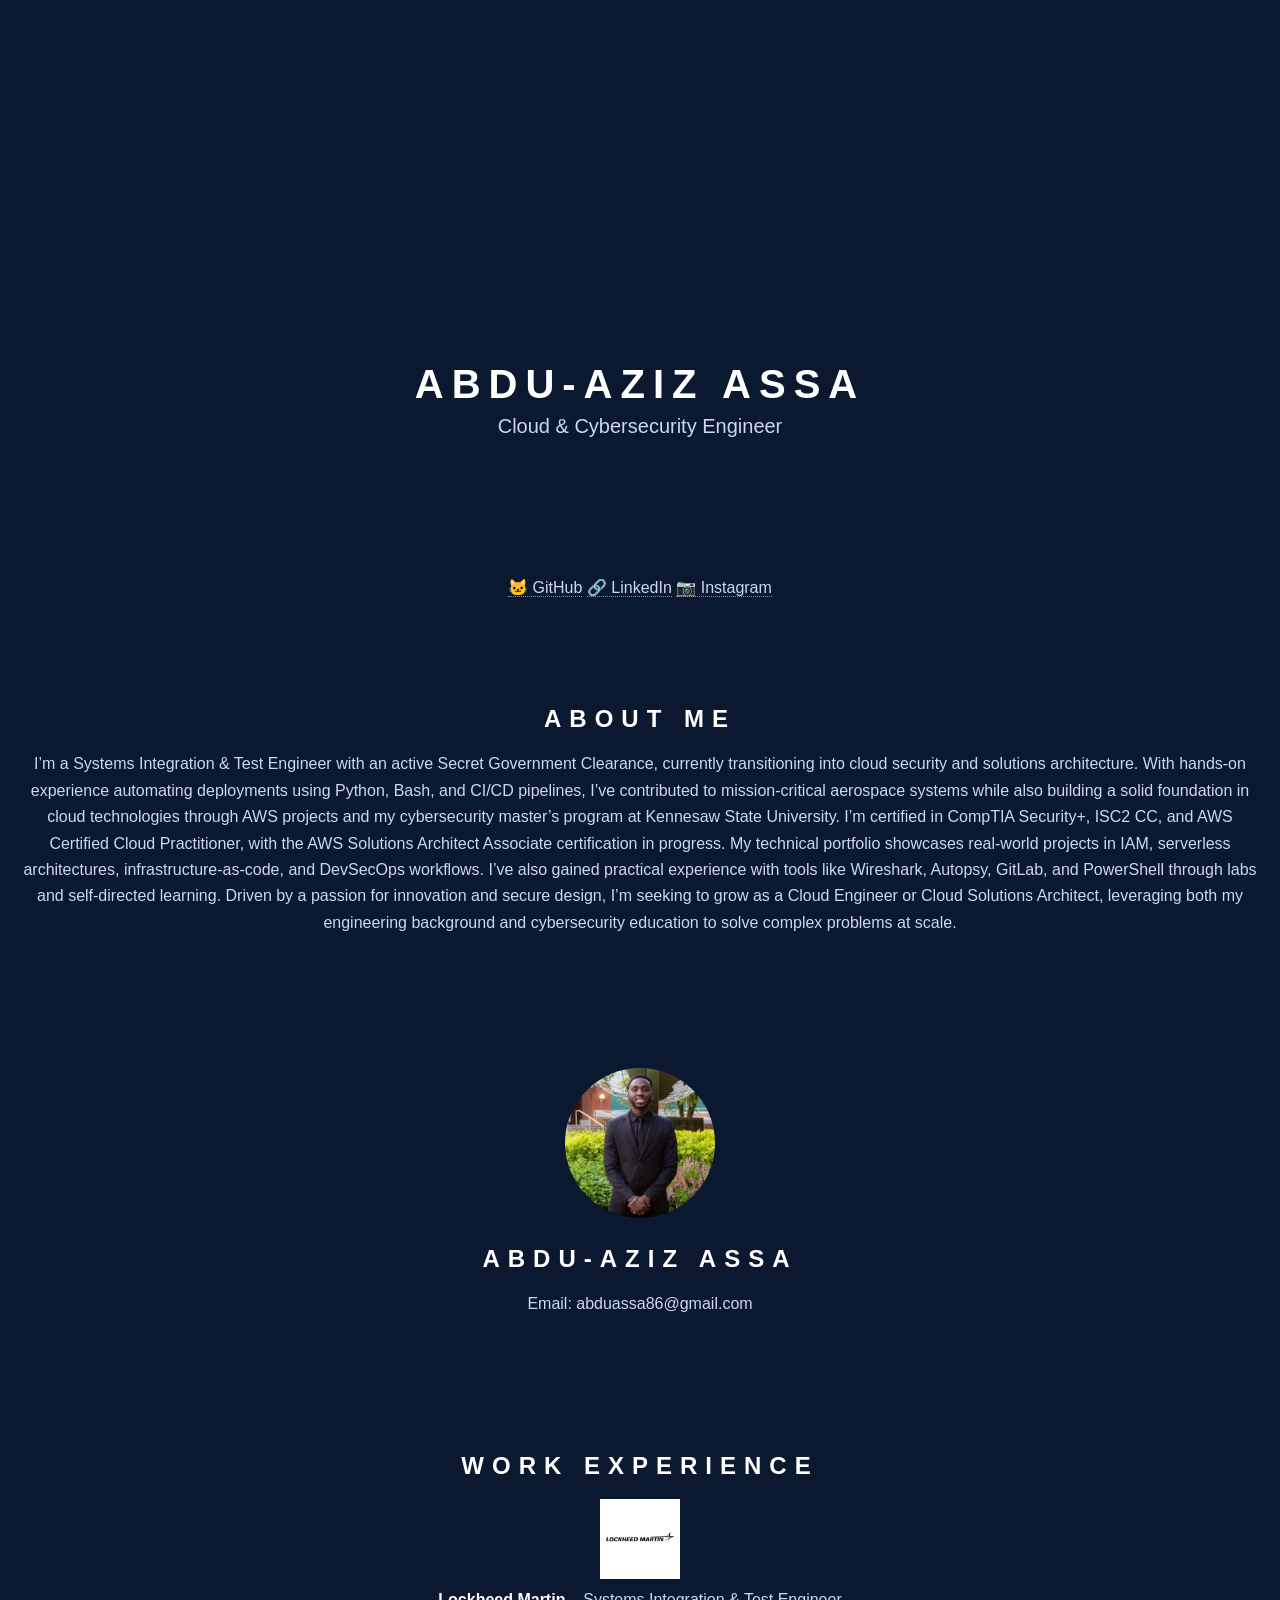
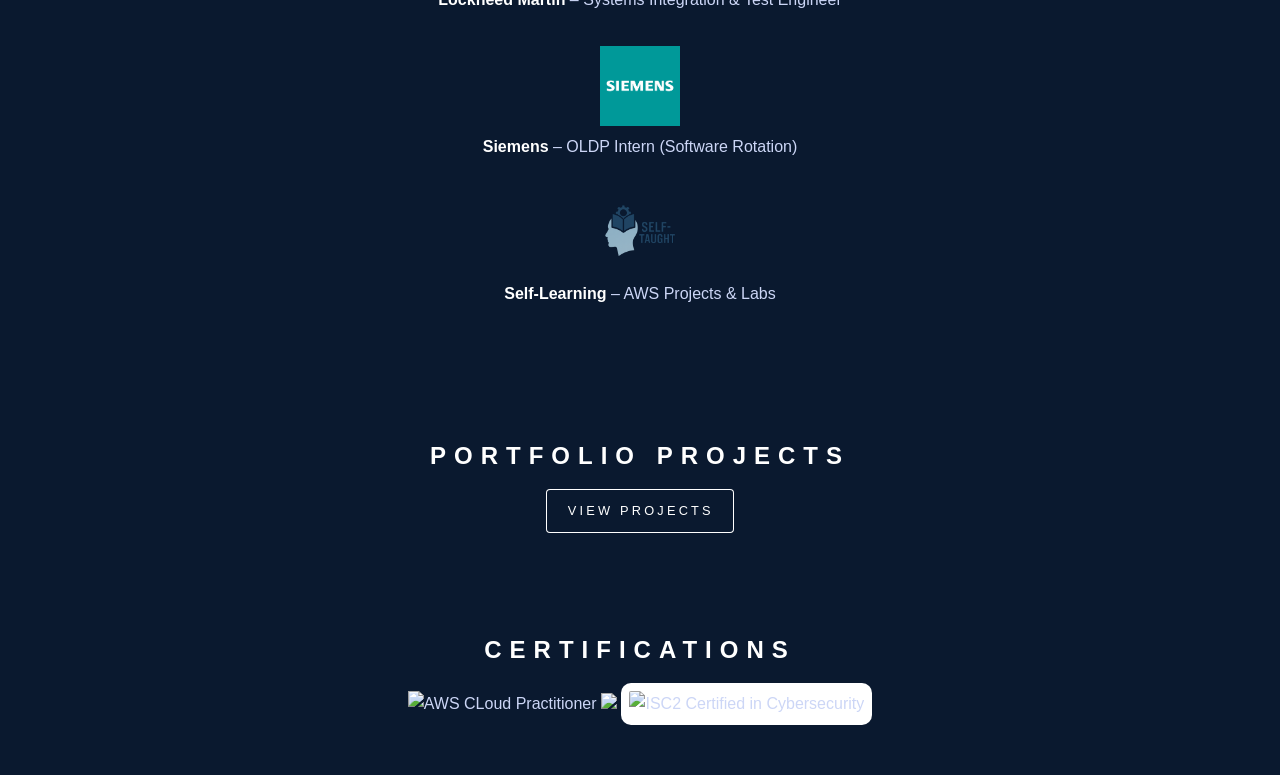
==== commit 494bd7ef: "Update index.html" ====
--- a/index.html
+++ b/index.html
@@ -1,47 +1,58 @@
 <!DOCTYPE html>
 <html lang="en">
 <head>
-  <meta charset="UTF-8">
-  <meta name="viewport" content="width=device-width, initial-scale=1.0">
+  <meta charset="UTF-8" />
+  <meta name="viewport" content="width=device-width, initial-scale=1.0" />
   <title>Abdu-Aziz Assa - Cloud Resume</title>
-  <link rel="stylesheet" href="assets/css/main.css">
+  <link rel="stylesheet" href="assets/css/main.css" />
   <style>
+    body {
+      margin: 0;
+      font-family: 'Segoe UI', sans-serif;
+      background-color: #0a192f;
+      color: #ccd6f6;
+      overflow-x: hidden;
+    }
+    header {
+      text-align: center;
+      padding: 50px 20px;
+    }
+    header video {
+      width: 100%;
+      max-height: 300px;
+      object-fit: cover;
+    }
     section {
-      animation: fadeIn 1s ease-in;
+      padding: 50px 20px;
+      text-align: center;
+      opacity: 0;
+      transform: translateY(30px);
+      transition: all 0.6s ease-in-out;
     }
-    @keyframes fadeIn {
-      from { opacity: 0; transform: translateY(10px); }
-      to { opacity: 1; transform: translateY(0); }
+    section.visible {
+      opacity: 1;
+      transform: translateY(0);
     }
-    .portfolio-section {
-      display: none;
+    .profile-photo {
+      width: 140px;
+      border-radius: 50%;
       margin-top: 20px;
-      animation: scaleIn 0.5s ease-in-out;
     }
-    @keyframes scaleIn {
-      from { transform: scale(0.9); opacity: 0; }
-      to { transform: scale(1); opacity: 1; }
-    }
-    button {
-      padding: 10px 20px;
-      background-color: #00bcd4;
-      color: #fff;
-      border: none;
-      border-radius: 4px;
-      cursor: pointer;
-    }
-    .project-card {
-      background: #1e1e2f;
-      border-radius: 10px;
-      padding: 15px;
-      margin: 10px auto;
-      max-width: 700px;
-      text-align: left;
-    }
-    .project-card a {
-      color: #00bcd4;
+    .social-icons a {
+      margin: 0 10px;
+      font-size: 24px;
+      color: #64ffda;
       text-decoration: none;
     }
+    .certs img {
+      width: 100px;
+      margin: 10px;
+    }
+    .light-bg {
+  background-color: white;
+  padding: 8px;
+  border-radius: 10px;
+}
   </style>
 </head>
 <body>
@@ -52,6 +63,12 @@
     <h1 style="font-size: 2.5rem; margin: 0; text-align: center;">Abdu-Aziz Assa</h1>
     <p style="font-size: 1.25rem; text-align: center;">Cloud & Cybersecurity Engineer</p>
   </header>
+   <!-- Social Icons -->
+   <section id="social-icons" class="slide-in">
+    <a href="https://github.com/abdu-aziz-assa" target="_blank">🐱 GitHub</a>
+    <a href="https://linkedin.com/in/abdu-aziz-assa" target="_blank">🔗 LinkedIn</a>
+    <a href="https://instagram.com/abdu_aziz1" target="_blank">📷 Instagram</a>
+  </section>
   <section id="about" class="slide-in" style="text-align: center;">
     <h2>About Me</h2>
     <p>I’m a Systems Integration & Test Engineer with an active Secret Government Clearance, currently transitioning into cloud security and solutions architecture. With hands-on experience automating deployments using Python, Bash, and CI/CD pipelines, I’ve contributed to mission-critical aerospace systems while also building a solid foundation in cloud technologies through AWS projects and my cybersecurity master’s program at Kennesaw State University.
@@ -60,16 +77,15 @@
     
         Driven by a passion for innovation and secure design, I’m seeking to grow as a Cloud Engineer or Cloud Solutions Architect, leveraging both my engineering background and cybersecurity education to solve complex problems at scale.</p>
   </section>
+
   <!-- Profile Photo and Contact -->
-<section id="profile" style="text-align:center;">
+<section id="profile" class="slide-in" style="text-align:center;">
     <img src="assets/images/Linkedin Photo.jpg" alt="Your Name" style="width:150px; border-radius:50%; margin-bottom:15px;">
     <h2>Abdu-Aziz Assa</h2>
     <p>Email: abduassa86@gmail.com</p>
-    <p>LinkedIn: <a href="https://www.linkedin.com/in/abdu-aziz-assa" target="_blank">linkedin.com/in/abdu-aziz-assa</a></p>
   </section>
-  
   <!-- Work Experience Section -->
-  <section id="experience" style="text-align:center;">
+  <section id="experience" class="slide-in" style="text-align:center;">
     <h2>Work Experience</h2>
     <div class="experience-list">
       <div class="experience-item">
@@ -86,10 +102,10 @@
       </div>
     </div>
   </section>
-  <section id="portfolio" class="slide-in">
-    <h2>Portfolio Projects</h2>
-    <button onclick="togglePortfolio()" id="portfolio-toggle">View Projects ▼</button>
-    <div class="portfolio-section" id="portfolio-container">
+    <section id="portfolio" class="slide-in">
+      <h2>Portfolio Projects</h2>
+      <button onclick="togglePortfolio()">View Projects</button>
+      <div id="portfolio-container" style="display:none;">
       <div class="project-card">
         <strong>AWS Security IAM</strong>: Built with AWS IAM, AWS Cloudwatch, AWS EC2, and JSON for IAM Policies . <br>
         <a href="https://docs.google.com/viewer?url=https://learn.nextwork.org/soothed_silver_joyful_cuca/projects/aws-security-iam/document.pdf">View</a>
@@ -123,22 +139,13 @@
   <a href="Cloud-Resume Project.md">View</a>
     </ul>
   </section>
-  <section>
+  <section id="badges-row" class="slide-in">
     <h2>Certifications</h2>
-    <ul class="badges-row">
-        <li>
+    <div class="cert-list">
             <img src="https://images.credly.com/size/110x110/images/00634f82-b07f-4bbd-a6bb-53de397fc3a6/image.png" alt="AWS CLoud Practitioner" width="100">
-            AWS Certified Cloud Practitioner
-        </li>
-      <li>
         <img src="https://images.credly.com/size/340x340/images/80d8a06a-c384-42bf-ad36-db81bce5adce/blob" alt:"CompTIA Security+" width="100">
-        CompTIA Security+ 
-    </li>
-    <li>
-      <img src="https://images.credly.com/size/340x340/images/2030e43f-8003-4d4b-9630-847add403c87/image.png" alt="ISC2 Certified in Cybersecurity" width="100">
-      ISC2 Certified in Cybersecurity (CC)
-    </li>
-    </ul>
+      <img src="https://images.credly.com/size/340x340/images/2030e43f-8003-4d4b-9630-847add403c87/image.png" alt="ISC2 Certified in Cybersecurity" class="cert-img light-bg" width="100">
+    </div>
   </section>
   <script>
     function togglePortfolio() {
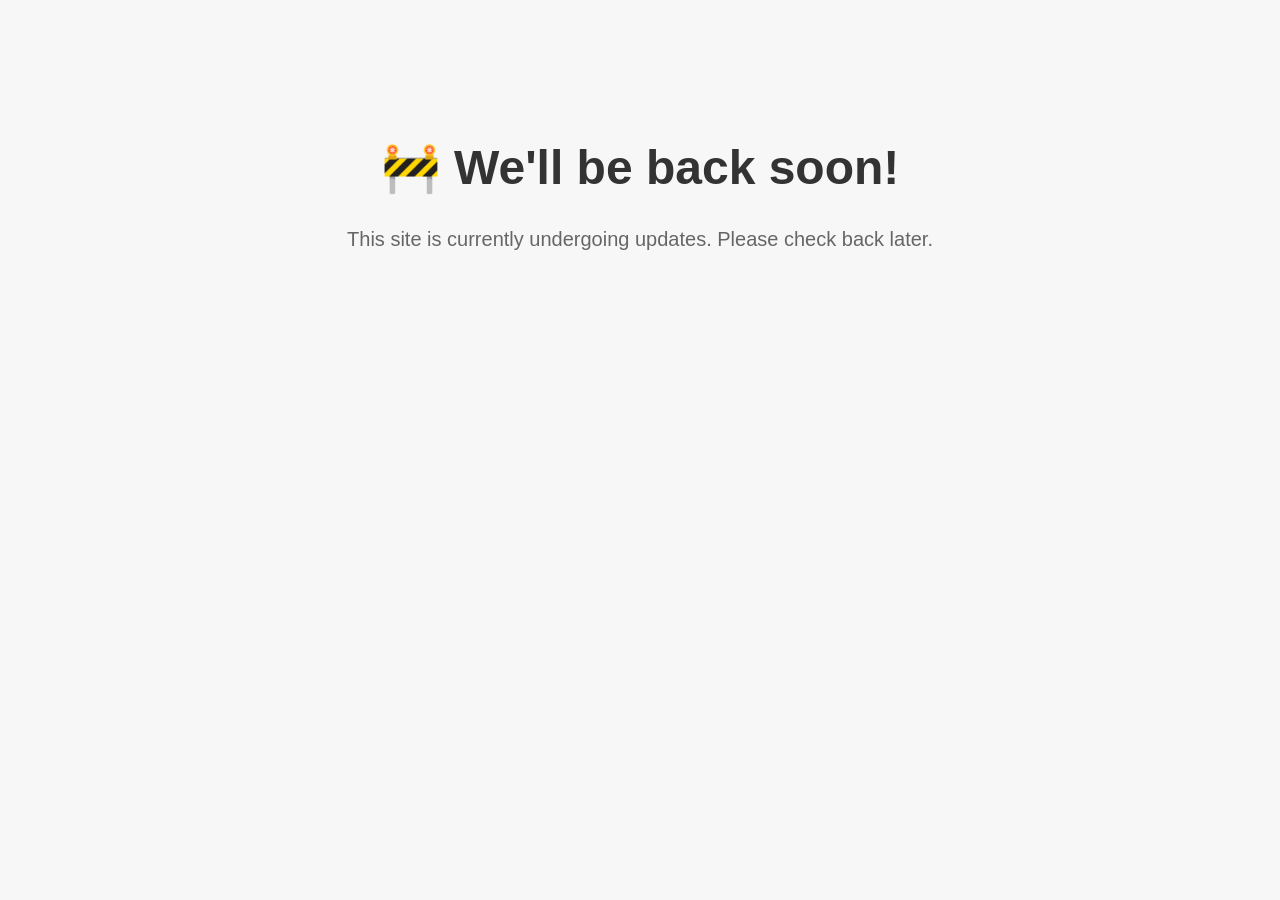
==== commit 00e7f69c: "Update index.html" ====
--- a/index.html
+++ b/index.html
@@ -3,169 +3,27 @@
 <head>
   <meta charset="UTF-8" />
   <meta name="viewport" content="width=device-width, initial-scale=1.0" />
-  <title>Abdu-Aziz Assa - Cloud Resume</title>
-  <link rel="stylesheet" href="assets/css/main.css" />
+  <title>Site Under Maintenance</title>
   <style>
     body {
-      margin: 0;
-      font-family: 'Segoe UI', sans-serif;
-      background-color: #0a192f;
-      color: #ccd6f6;
-      overflow-x: hidden;
+      background-color: #f7f7f7;
+      font-family: Arial, sans-serif;
+      text-align: center;
+      padding: 100px;
     }
-    header {
-      text-align: center;
-      padding: 50px 20px;
+    h1 {
+      font-size: 48px;
+      color: #333;
     }
-    header video {
-      width: 100%;
-      max-height: 300px;
-      object-fit: cover;
+    p {
+      font-size: 20px;
+      color: #666;
     }
-    section {
-      padding: 50px 20px;
-      text-align: center;
-      opacity: 0;
-      transform: translateY(30px);
-      transition: all 0.6s ease-in-out;
-    }
-    section.visible {
-      opacity: 1;
-      transform: translateY(0);
-    }
-    .profile-photo {
-      width: 140px;
-      border-radius: 50%;
-      margin-top: 20px;
-    }
-    .social-icons a {
-      margin: 0 10px;
-      font-size: 24px;
-      color: #64ffda;
-      text-decoration: none;
-    }
-    .certs img {
-      width: 100px;
-      margin: 10px;
-    }
-    .light-bg {
-  background-color: white;
-  padding: 8px;
-  border-radius: 10px;
-}
   </style>
 </head>
 <body>
-  <header>
-    <video autoplay muted loop style="width:100%; max-height:300px; object-fit:cover;">
-      <source src="assets/videos/cyber-animation.mp4" type="video/mp4">
-    </video>
-    <h1 style="font-size: 2.5rem; margin: 0; text-align: center;">Abdu-Aziz Assa</h1>
-    <p style="font-size: 1.25rem; text-align: center;">Cloud & Cybersecurity Engineer</p>
-  </header>
-   <!-- Social Icons -->
-   <section id="social-icons" class="slide-in">
-    <a href="https://github.com/abdu-aziz-assa" target="_blank">🐱 GitHub</a>
-    <a href="https://linkedin.com/in/abdu-aziz-assa" target="_blank">🔗 LinkedIn</a>
-    <a href="https://instagram.com/abdu_aziz1" target="_blank">📷 Instagram</a>
-  </section>
-  <section id="about" class="slide-in" style="text-align: center;">
-    <h2>About Me</h2>
-    <p>I’m a Systems Integration & Test Engineer with an active Secret Government Clearance, currently transitioning into cloud security and solutions architecture. With hands-on experience automating deployments using Python, Bash, and CI/CD pipelines, I’ve contributed to mission-critical aerospace systems while also building a solid foundation in cloud technologies through AWS projects and my cybersecurity master’s program at Kennesaw State University.
+  <h1>🚧 We'll be back soon!</h1>
+  <p>This site is currently undergoing updates. Please check back later.</p>
+</body>
+</html>
 
-        I’m certified in CompTIA Security+, ISC2 CC, and AWS Certified Cloud Practitioner, with the AWS Solutions Architect Associate certification in progress. My technical portfolio showcases real-world projects in IAM, serverless architectures, infrastructure-as-code, and DevSecOps workflows. I’ve also gained practical experience with tools like Wireshark, Autopsy, GitLab, and PowerShell through labs and self-directed learning.
-    
-        Driven by a passion for innovation and secure design, I’m seeking to grow as a Cloud Engineer or Cloud Solutions Architect, leveraging both my engineering background and cybersecurity education to solve complex problems at scale.</p>
-  </section>
-
-  <!-- Profile Photo and Contact -->
-<section id="profile" class="slide-in" style="text-align:center;">
-    <img src="assets/images/Linkedin Photo.jpg" alt="Your Name" style="width:150px; border-radius:50%; margin-bottom:15px;">
-    <h2>Abdu-Aziz Assa</h2>
-    <p>Email: abduassa86@gmail.com</p>
-  </section>
-  <!-- Work Experience Section -->
-  <section id="experience" class="slide-in" style="text-align:center;">
-    <h2>Work Experience</h2>
-    <div class="experience-list">
-      <div class="experience-item">
-        <img src="assets/images/lockheed logo.jpg" alt="Lockheed Martin Logo" class="company-logo" style="width:80px; height:80px; object-fit:contain;"">
-        <p><strong>Lockheed Martin</strong> – Systems Integration & Test Engineer</p>
-      </div>
-      <div class="experience-item">
-        <img src="assets/images/Siemens.png" alt="Siemens Logo" class="company-logo" style="width:80px; height:80px; object-fit:contain;"">
-        <p><strong>Siemens</strong> – OLDP Intern (Software Rotation)</p>
-      </div>
-      <div class="experience-item">
-        <img src="assets/images/self-taught.png" alt="Self-Taught Logo" class="company-logo" style="width:80px; height:80px; object-fit:contain;"">
-        <p><strong>Self-Learning</strong> – AWS Projects & Labs</p>
-      </div>
-    </div>
-  </section>
-    <section id="portfolio" class="slide-in">
-      <h2>Portfolio Projects</h2>
-      <button onclick="togglePortfolio()">View Projects</button>
-      <div id="portfolio-container" style="display:none;">
-      <div class="project-card">
-        <strong>AWS Security IAM</strong>: Built with AWS IAM, AWS Cloudwatch, AWS EC2, and JSON for IAM Policies . <br>
-        <a href="https://docs.google.com/viewer?url=https://learn.nextwork.org/soothed_silver_joyful_cuca/projects/aws-security-iam/document.pdf">View</a>
-      </li>
-      <li>
-        <strong>AWS Virtual Private CLoud (VPC) </strong>: Built an Amazon VPC with a public sunbet and internet gateway. <br>
-        <a href="https://docs.google.com/viewer?url=https://learn.nextwork.org/soothed_silver_joyful_cuca/projects/aws-networks-vpc/document.pdf">View</a>
-      </li>
-      <li>
-        <strong>Fetch Data with AWS Lambda</strong>: Built using Lambda, DynamoDB, and Amazon API Gateway. <br>
-        <a href="https://docs.google.com/viewer?url=https://learn.nextwork.org/soothed_silver_joyful_cuca/projects/aws-compute-lambda/document.pdf">View</a>
-      </li>
-    <li> 
-        <strong>Threat Detection with Amazon GuardDuty</strong>: Built using GuardDuty, Cloudfront, S3, Cloudformation, OWASP Juice Shop. <br>
-        <a href="https://docs.google.com/viewer?url=https://learn.nextwork.org/soothed_silver_joyful_cuca/projects/aws-security-guardduty/document.pdf">View</a>
-</li>
-<li> 
-    <strong>VPC Traffic Flow and Security</strong>: Built using Amazon VPC. <br>
-    <a href="https://docs.google.com/viewer?url=https://learn.nextwork.org/soothed_silver_joyful_cuca/projects/aws-networks-security/document.pdf">View</a>
-</li>
-<li> 
-    <strong>Host a Website on Amazon S3</strong>: Built using Amazon S3. <br>
-    <a href="https://docs.google.com/viewer?url=https://learn.nextwork.org/soothed_silver_joyful_cuca/projects/aws-host-a-website-on-s3/document.pdf">View</a>
-    </li>
-    <li>
-    <strong> AWS Analytics with Quicksight</strong>: Built using Amazon Quicksight and S3. <br>
-    <a href="https://docs.google.com/viewer?url=https://learn.nextwork.org/soothed_silver_joyful_cuca/projects/aws-analytics-quicksight/document.pdf ">View</a>
-  </li>
-  <li>
-  <strong>Interactive Cloud Resume</strong>: Built using Azure, Terraform, and Github Actions. <br>
-  <a href="Cloud-Resume Project.md">View</a>
-    </ul>
-  </section>
-  <section id="badges-row" class="slide-in">
-    <h2>Certifications</h2>
-    <div class="cert-list">
-            <img src="https://images.credly.com/size/110x110/images/00634f82-b07f-4bbd-a6bb-53de397fc3a6/image.png" alt="AWS CLoud Practitioner" width="100">
-        <img src="https://images.credly.com/size/340x340/images/80d8a06a-c384-42bf-ad36-db81bce5adce/blob" alt:"CompTIA Security+" width="100">
-      <img src="https://images.credly.com/size/340x340/images/2030e43f-8003-4d4b-9630-847add403c87/image.png" alt="ISC2 Certified in Cybersecurity" class="cert-img light-bg" width="100">
-    </div>
-  </section>
-  <script>
-    function togglePortfolio() {
-      const container = document.getElementById('portfolio-container');
-      const toggle = document.getElementById('portfolio-toggle');
-      const isVisible = container.style.display === 'block';
-      container.style.display = isVisible ? 'none' : 'block';
-      toggle.innerHTML = isVisible ? 'View Projects ▼' : 'Hide Projects ▲';
-    }
-    window.addEventListener('scroll', () => {
-    const slideSections = document.querySelectorAll('.slide-in');
-    const triggerBottom = window.innerHeight * 0.85;
-
-    slideSections.forEach(section => {
-      const sectionTop = section.getBoundingClientRect().top;
-      if (sectionTop < triggerBottom) {
-        section.classList.add('visible');
-      }
-    });
-  });
-  </script>
-</body>
-</html>
